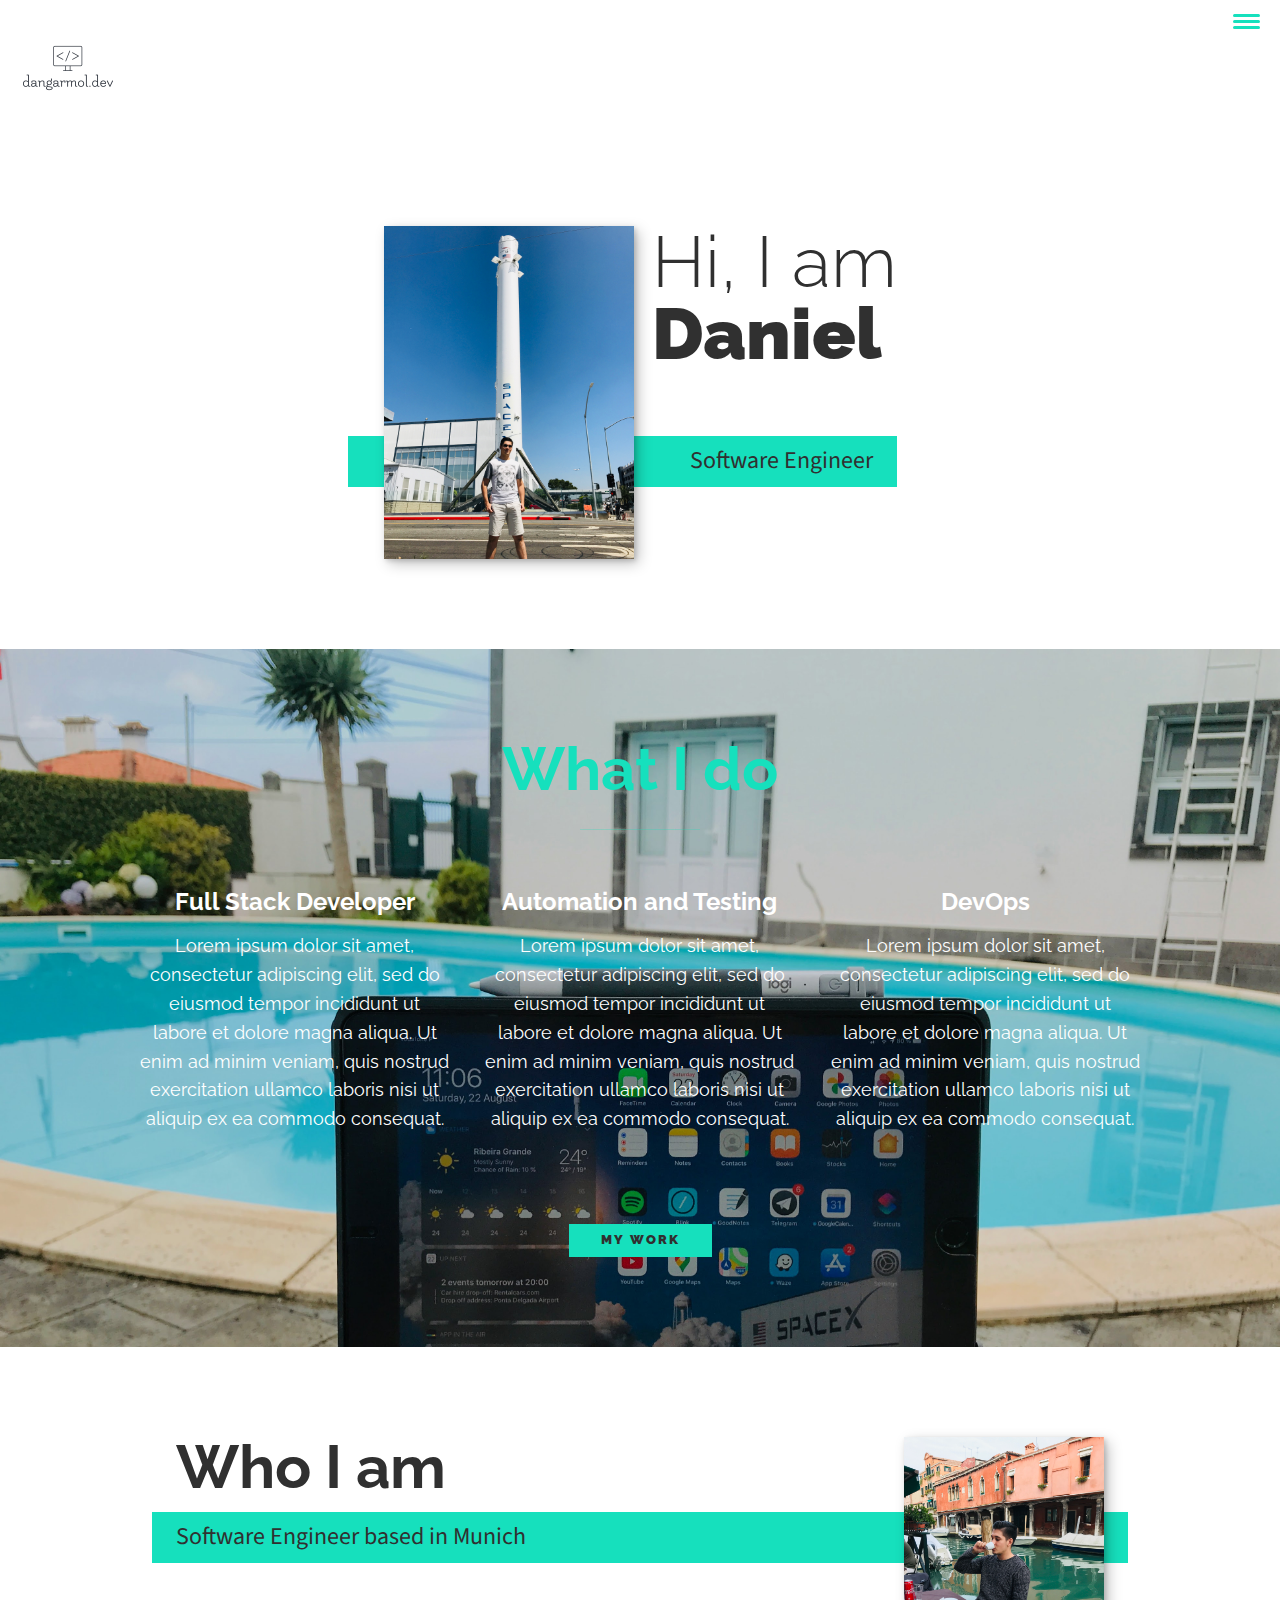
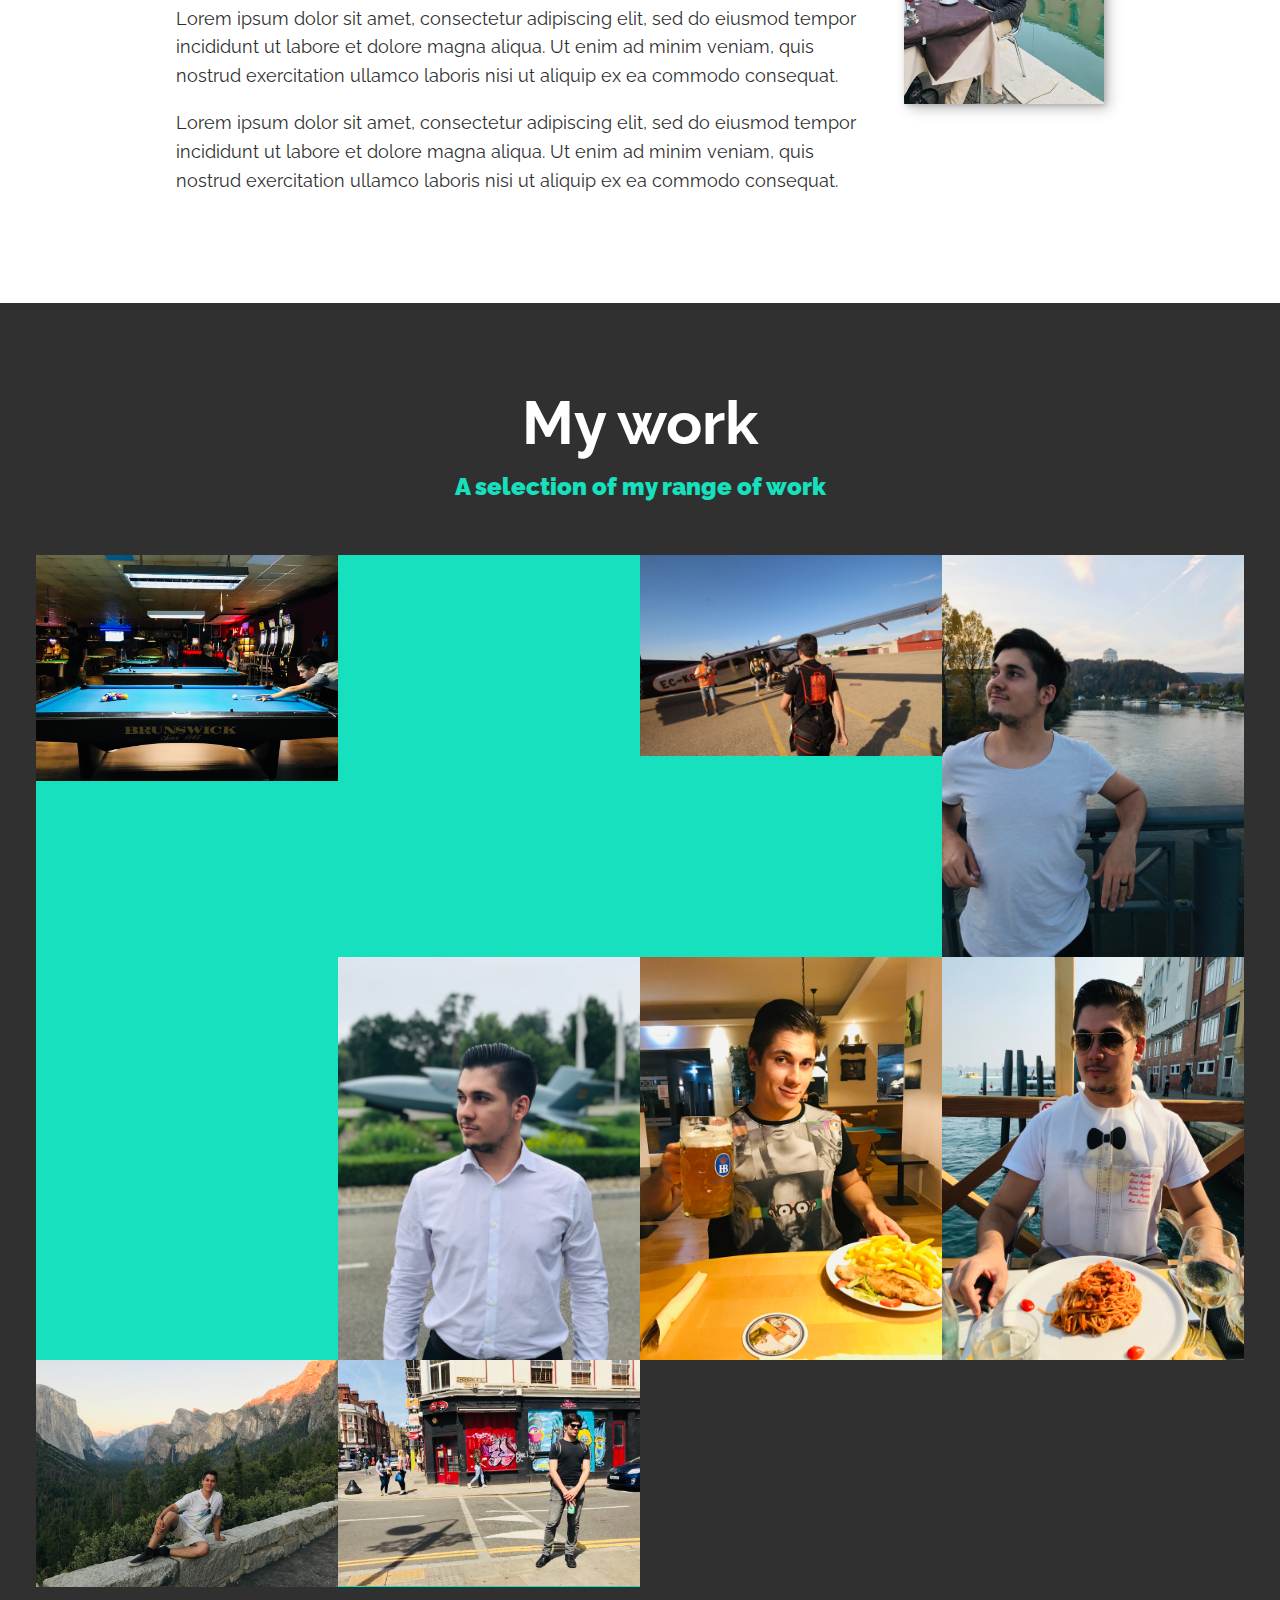
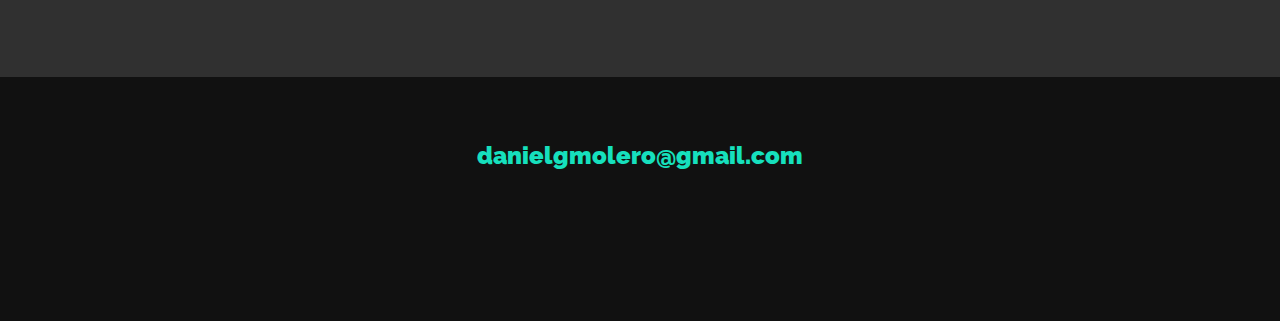
==== index.html @ 24ac9171 "Added portfolio item HTML page" ====
<!DOCTYPE html>
<html lang="en">
   <head>
      <meta charset="UTF-8">
      <meta name="viewport" content="width=device-width, initial-scale=1.0"> <!-- Makes sure the website also works on smaller devices -->
      <title>dangarmol.dev Portfolio Website</title>
      <link rel="shortcut icon" href="/favicon.ico" type="image/x-icon" />
      <link rel="stylesheet" href="https://cdnjs.cloudflare.com/ajax/libs/normalize/8.0.1/normalize.min.css"> <!-- Helps make the website look the same between browsers -->
      <link rel="stylesheet"
      href="https://cdnjs.cloudflare.com/ajax/libs/font-awesome/5.15.2/css/all.css"
      integrity="sha512-9iWaz7iMchMkQOKA8K4Qpz6bpQRbhedFJB+MSdmJ5Nf4qIN1+5wOVnzg5BQs/mYH3sKtzY+DOgxiwMz8ZtMCsw=="
      crossorigin="anonymous" />

      <!-- Fonts and CSS -->
      <link rel="preconnect" href="https://fonts.gstatic.com">
      <link href="https://fonts.googleapis.com/css2?family=Raleway&display=swap" rel="stylesheet">
      <link href="https://fonts.googleapis.com/css2?family=Source+Sans+Pro:wght@300&display=swap" rel="stylesheet">

      <link rel="stylesheet" href="css/style.css">
   </head>

   <body>
      <header>
         <div class="logo">
            <img src="img/logo.png" alt="">
         </div>
         <button class="nav-toggle" aria-label="toggle navigation">
            <span class="hamburger"></span>
         </button>
         <nav class="nav">
            <ul class="nav__list">
               <li class="nav__item"><a href="#home" class="nav__link">Home</a></li>
               <li class="nav__item"><a href="#services" class="nav__link">My Services</a></li>
               <li class="nav__item"><a href="#about" class="nav__link">About me</a></li>
               <li class="nav__item"><a href="#work" class="nav__link">My Work</a></li>
            </ul>
         </nav>
      </header>

      <!-- Introduction -->
      <section class="intro" id="home">
         <h1 class="section__title section__title--intro">
            Hi, I am <strong>Daniel</strong>
         </h1>
         <p class="section__subtitle section__subtitle--intro">Software Engineer</p>
         <img src="img/daniel-01.jpg" alt="A picture of myself" class="intro__img">
      </section>

      <!-- My services -->
      <section class="my-services" id="services">
         <h2 class="section__title section__title--services">What I do</h2>
         <div class="services">
            <div class="service">
               <h3>Full Stack Developer</h3>
               <p>Lorem ipsum dolor sit amet, consectetur adipiscing elit, sed do eiusmod
                  tempor incididunt ut labore et dolore magna aliqua. Ut enim ad minim veniam,
                  quis nostrud exercitation ullamco laboris nisi ut aliquip ex ea commodo
                  consequat.</p>
            </div> <!-- Service -->
            <div class="service">
               <h3>Automation and Testing</h3>
               <p>Lorem ipsum dolor sit amet, consectetur adipiscing elit, sed do eiusmod
                  tempor incididunt ut labore et dolore magna aliqua. Ut enim ad minim veniam,
                  quis nostrud exercitation ullamco laboris nisi ut aliquip ex ea commodo
                  consequat.</p>
            </div> <!-- Service -->
            <div class="service">
               <h3>DevOps</h3>
               <p>Lorem ipsum dolor sit amet, consectetur adipiscing elit, sed do eiusmod
                  tempor incididunt ut labore et dolore magna aliqua. Ut enim ad minim veniam,
                  quis nostrud exercitation ullamco laboris nisi ut aliquip ex ea commodo
                  consequat.</p>
            </div> <!-- Service -->
         </div>
         
         <a href="#work" class="btn">My Work</a>
      </section>

      <!-- About me -->
      <section class="about-me" id="about">
         <h2 class="section__title section__title--about">Who I am</h2>
         <p class="section__subtitle section__subtitle--about">Software Engineer based in Munich</p>

         <div class="about-me__body">
            <p>Lorem ipsum dolor sit amet, consectetur adipiscing elit, sed do eiusmod tempor incididunt ut labore et dolore magna aliqua. Ut enim ad minim veniam, quis nostrud exercitation ullamco laboris nisi ut aliquip ex ea commodo consequat.</p>
            <p>Lorem ipsum dolor sit amet, consectetur adipiscing elit, sed do eiusmod tempor incididunt ut labore et dolore magna aliqua. Ut enim ad minim veniam, quis nostrud exercitation ullamco laboris nisi ut aliquip ex ea commodo consequat.</p>
         </div>

         <img src="img/about-me.jpg" alt="A picture of some of my hobbies" class="about-me__img">
      </section>

      <!-- My work -->
      <section class="my-work" id="work">
            <h2 class="section__title section__title--work">My work</h2>
            <p class="section__subtitle section__subtitle--work">A selection of my range of work</p>
         
         <div class="portfolio">
			   <!-- Portfolio item 01 -->
            <a href="portfolio-item.html" class="portfolio__item">
               <img src="img/portfolio-01.jpg" alt="" class="portfolio__img">
            </a>

            <!-- Portfolio item 02 -->
            <a href="#" class="portfolio__item">
               <img src="img/portfolio-02.jpg" alt="" class="portfolio__img">
            </a>

            <!-- Portfolio item 03 -->
            <a href="#" class="portfolio__item">
               <img src="img/portfolio-03.jpg" alt="" class="portfolio__img">
            </a>

            <!-- Portfolio item 04 -->
            <a href="#" class="portfolio__item">
               <img src="img/portfolio-04.jpg" alt="" class="portfolio__img">
            </a>

            <!-- Portfolio item 05 -->
            <a href="#" class="portfolio__item">
               <img src="img/portfolio-05.jpg" alt="" class="portfolio__img">
            </a>

            <!-- Portfolio item 06 -->
            <a href="#" class="portfolio__item">
               <img src="img/portfolio-06.jpg" alt="" class="portfolio__img">
            </a>

            <!-- Portfolio item 07 -->
            <a href="#" class="portfolio__item">
               <img src="img/portfolio-07.jpg" alt="" class="portfolio__img">
            </a>

            <!-- Portfolio item 08 -->
            <a href="#" class="portfolio__item">
               <img src="img/portfolio-08.jpg" alt="" class="portfolio__img">
            </a>

            <!-- Portfolio item 09 -->
            <a href="#" class="portfolio__item">
               <img src="img/portfolio-09.jpg" alt="" class="portfolio__img">
            </a>

            <!-- Portfolio item 10 -->
            <a href="#" class="portfolio__item">
               <img src="img/portfolio-10.jpg" alt="" class="portfolio__img">
            </a>
         </div>
      </section>

      <!-- Footer -->
      <footer class="footer">
         <a href="mailto:danielgmolero@gmail.com" class="footer__link">danielgmolero@gmail.com</a>
         <ul class="social-list">
            <li class="social-list__item">
               <a class="social-list__link" href="https://github.com/danielgarm">
                  <i class="fab fa-github"></i>
               </a>
            </li>
            <li class="social-list__item">
               <a class="social-list__link" href="https://linkedin.com/in/danielgarm">
                  <i class="fab fa-linkedin"></i>
               </a>
            </li>
            <li class="social-list__item">
               <a class="social-list__link" href="https://codepen.io/danielgarm">
                  <i class="fab fa-codepen"></i>
               </a>
            </li>
            <li class="social-list__item">
               <a class="social-list__link" href="https://stackoverflow.com/users/8852416/daniel-g">
                  <i class="fab fa-stack-overflow"></i>
               </a>
            </li>
         </ul>
      </footer>

      <script src="js/scripts.js"></script>
      
   </body>
</html>
---- css/style.css ----
*,
*::before,
*::after {
   box-sizing: border-box;
}


/* Custom properties */

:root {
   --ff-primary: 'Raleway', sans-serif;  /* Font family primary */
   --ff-secondary: 'Source Sans Pro', sans-serif;  /* Font family secondary */

   --fw-reg: 300;  /* Font weight regular */
   --fw-bold: 900;  /* Font weight bold */

   --clr-light: #fff;  /* Light colour */
   --clr-dark: #303030;  /* Dark colour */
   --clr-accent: #16e0bd;  /* Accent colour */

   --fs-h1: 3rem;  /* Font size h1 */
   --fs-h2: 2.25rem;  /* Font size h2 */
   --fs-h3: 1.25rem;  /* Font size h3 */
   --fs-body: 1rem;  /* Font size body */

   --bs: 0.25em 0.25em 0.75em rgba(0,0,0,.25),  /* Box shadow */
         0.125em 0.125em 0.25em rgba(0,0,0,.15);  /* Increases realism by overlapping two shadows */
}

/* Make stuff larger on larger screens, 800px is usually a good value */
@media (min-width: 800px) {
   :root {
      --fs-h1: 4.5rem;
      --fs-h2: 3.75rem;
      --fs-h3: 1.5rem;
      --fs-body: 1.125rem;
   }
}


/* General Styles */
html {
    scroll-behavior: smooth;
}

body {
   background: var(--clr-light);
   color: var(--clr-dark);
   margin: 0;
   font-family: var(--ff-primary);
   font-size: var(--fs-body);
   line-height: 1.6;
}

section {
   padding: 5em 2em;
}

img {
   display: block;  /* To avoid some issues with images */
   max-width: 100%;  /* To avoid overflowing on the sides of the page */
}

strong {
   font-weight: var(--fw-bold);
}

:focus {
   outline: 3px solid var(--clr-accent);
   outline-offset: 3px;
}


/* Buttons */

.btn {
   display: inline-block;
   padding: .5em 2.5em;
   background: var(--clr-accent);
   color: var(--clr-dark);
   text-decoration: none;
   cursor: pointer;
   font-size: .8rem;
   text-transform: uppercase;
   letter-spacing: 2px;
   font-weight: var(--fw-bold);
   transition: transform 200ms ease-in-out;
}

.btn:hover {
   transform: scale(1.1);
}


/* Typography */

h1,
h2,
h3 {
   line-height: 1;
   margin: 0;
}

h1 { font-size: var(--fs-h1) }
h2 { font-size: var(--fs-h2) }
h3 { font-size: var(--fs-h3) }


.section__title {
   margin-bottom: .25em;
}

.section__title--intro {
   font-weight: var(--fw-reg);
}

.section__title--intro strong {
   display: block;
}

.section__subtitle {
   margin: 0;
   font-size: var(--fs-h3);
}

.section__subtitle--intro,
.section__subtitle--about {
   background: var(--clr-accent);
   padding: .25em 1em;
   font-family: var(--ff-secondary);
   margin-bottom: 1em;
}

.section__subtitle--work {
    color: var(--clr-accent);
    font-weight: var(--fw-bold);
    margin-bottom: 2em;
}

/* Header */
header {
    display: flex;
    justify-content: space-between;
    padding: 1em;
}
.logo {
    max-width: 100px;
}
.nav {
    position: fixed;
    background: var(--clr-dark);
    color: var(--clr-light);
    top: 0;
    bottom: 0;
    left: 0;
    right: 0;
    z-index: 100;
    transform: translateX(100%);
    transition: transform 250ms cubic-bezier(.5, 0, .5, 1);
}
.nav__list {
    list-style: none;
    display: flex;
    height: 100%;
    flex-direction: column;
    justify-content: space-evenly;
    align-items: center;
    margin: 0;
    padding: 0;
}

.nav__link {
    color: inherit;
    font-weight: var(--fw-bold);
    font-size: var(--fs-h2);
    text-decoration: none;
}

.nav__link:hover {
    color: var(--clr-accent);
}
.nav-toggle {
    padding: .5em;
    background: transparent;
    border: 0;
    cursor: pointer;
    position: absolute;
    right: 1em;
    top: 1em;
    z-index: 1000;
}
.nav-open .nav {
    transform: translateX(0);
}
.nav-open .nav-toggle {
    position: fixed;
}
.nav-open .hamburger {
    transform: rotate(.625turn);
}
.nav-open .hamburger::before {
    transform: rotate(90deg) translateX(-6px);
}
.nav-open .hamburger::after {
    opacity: 0;
}
.hamburger {
    display: block;
    position: relative;
}
.hamburger,
.hamburger::before,
.hamburger::after {
    background: var(--clr-accent);
    width: 2em;
    height: 3px;
    border-radius: 1em;
    transition: transform 250ms ease-in-out;
}
.hamburger::before,
.hamburger::after {
    content: '';
    position: absolute;
    left: 0;
    right: 0;
}
.hamburger::before { top: 6px; }
.hamburger::after { bottom: 6px; }
/* Intro Section */
.intro {
   position: relative;
}

.intro__img {
   box-shadow: var(--bs);
}

.section__subtitle--intro {
    display: inline-block;
}

@media (min-width: 600px) {
   .intro {
      display: grid;
      width: min-content;
      margin: 0 auto;
      grid-column-gap: 1em;
      grid-template-areas:
         "img title"
         "img subtitle";
      grid-template-columns: min-content max-content;
   }

   .intro__img {
      grid-area: img;
      min-width: 250px;
      position: relative;
      z-index: 2;
   }

   .section__subtitle--intro {
      align-self: start;
      grid-column: -1 / 1;
      grid-row: 2;
      text-align: right;
      position: relative;
      left: -1.5em;
      width: calc(100% + 1.5em);
   }
}


/* My Services Section */
.my-services {
   background-color: var(--clr-dark);  /* In case the image fails to load */
   background-image: url(../img/services-bg.jpg);
   background-size: cover;  /* To avoid it from repeating itself */
   /* background-blend-mode: multiply; *//* Blends the background image with the background solid colour */
   color: var(--clr-light);
   text-align: center;
}

.section__title--services {
    color: var(--clr-accent);
    position: relative;
}

.section__title--services::after {
   content: '';  /* Without content, pseudoelements just don't appear */
   display: block;
    width: 2em;
   height: 1px;
   margin: 0.5em auto 1em;
   background: currentColor;  /* You could use "currentColor" here and it would match the text above. */
   opacity: 0.25;
}

.services {
   margin-bottom: 4em;
}

.service {
   max-width: 500px;
   margin: 0 auto;
}

@media (min-width: 800px) {
   .services {
      display: flex;
      max-width: 1000px;
      margin-left: auto;
      margin-right: auto;
   }

   /* The + operator checks for elements colliding side by side.
      This preserves the spacing between elements */
   .service + .service {
      margin-left: 2em;
   }
}


/* About me section */

.about-me {
   max-width: 1000px;  /* Good to avoid very long lines on big screens */
   margin: 0 auto;
}

.about-me__img {
   box-shadow: var(--bs);
}

@media (min-width: 600px) {
   .about-me {
      display: grid;
      grid-template-columns: 1fr 200px;
      grid-template-areas:
         "title img"
         "subtitle img"
         "text img";
      grid-column-gap: 2em;
   }

   .section__title--about {
      grid-area: title;
   }

   .section__subtitle--about {
      grid-column: 1 / -1;
      grid-row: 2;
      position: relative;
      left: -1em;
      width: calc(100% + 2em);
      padding-left: 1em;
      padding-right: calc(200px + 4em);
   }

   .about-me__img {
      grid-area: img;
      position: relative;
      z-index: 2;
   }
}


/* My Work */

.my-work {
    background-color: var(--clr-dark);
    color: var(--clr-light);
    text-align: center;    
}

.portfolio {
    display: grid;
    grid-template-columns: repeat(auto-fit, minmax(300px, 1fr));
    /* With this option, we choose the min and
    max size for the items and the number of items per column changes depending on screen size.
    Another option could be to use repeat(3, 1fr), where 3 is the number of items per row. */
}

.portfolio__item {
    background: var(--clr-accent);
    overflow: hidden;
}

.portfolio__img {
    transition: 
        transform 750ms cubic-bezier(.5, 0, .5, 1),
        opacity 250ms linear;
}

.portfolio__item:focus {
    position: relative;
    z-index: 2;
}

.portfolio__img:hover,
.portfolio__item:focus .portfolio__img {
    transform: scale(1.2);
    opacity: .5;
}


/* Footer */

.footer {
    background: #111;
    color: var(--clr-accent);
    text-align: center;
    padding: 2.5em 0;
    font-size: var(--fs-h3);
}

.footer a { 
    color: inherit;
    text-decoration: none;
}

.footer__link {
    font-weight: var(--fw-bold);
}

.footer__link:hover,
.social-list__link:hover {
    opacity: .7;
}

.footer__link:hover {
    text-decoration: underline;
}

.social-list {
    list-style: none;
    display: flex;
    justify-content: center;
    margin: 2em 0 0;
    padding: 0;
}

.social-list__item {
    margin: 0 .5em;
}

.social-list__link {
    padding: .5em;
}
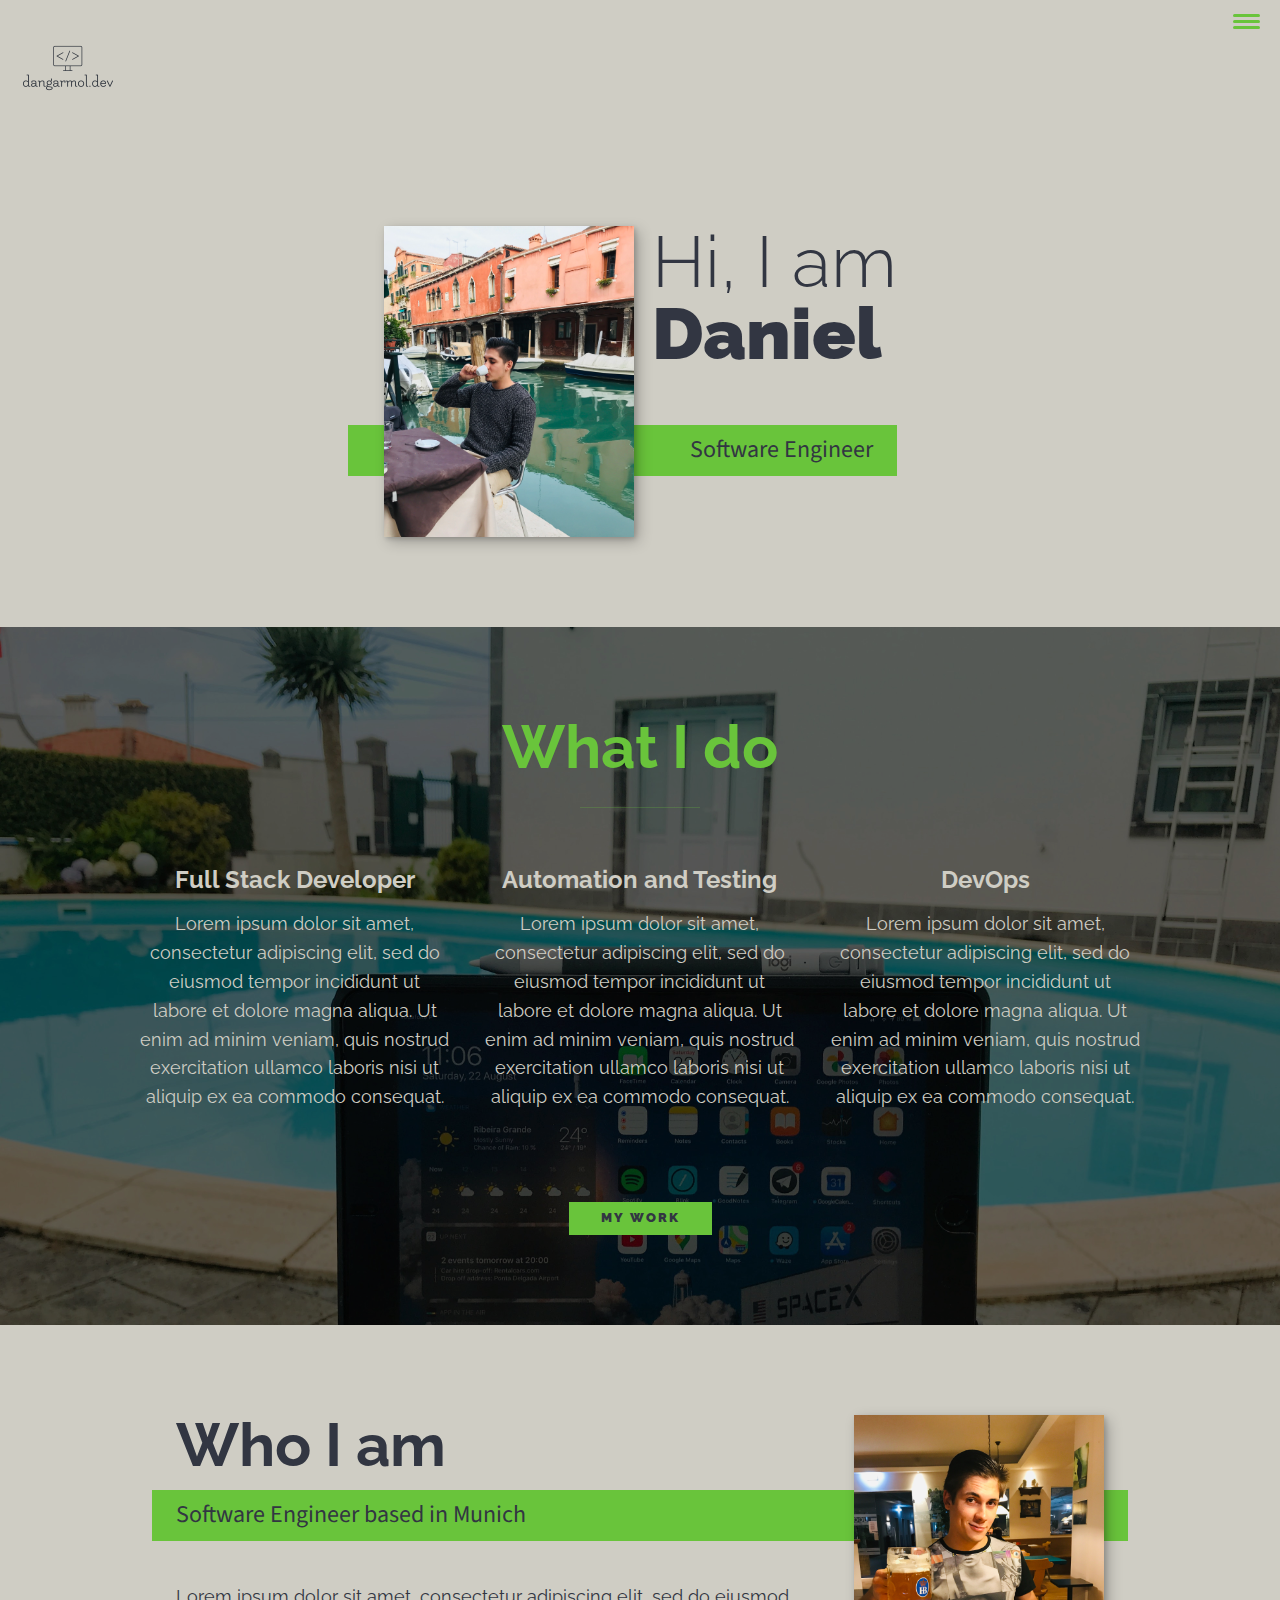
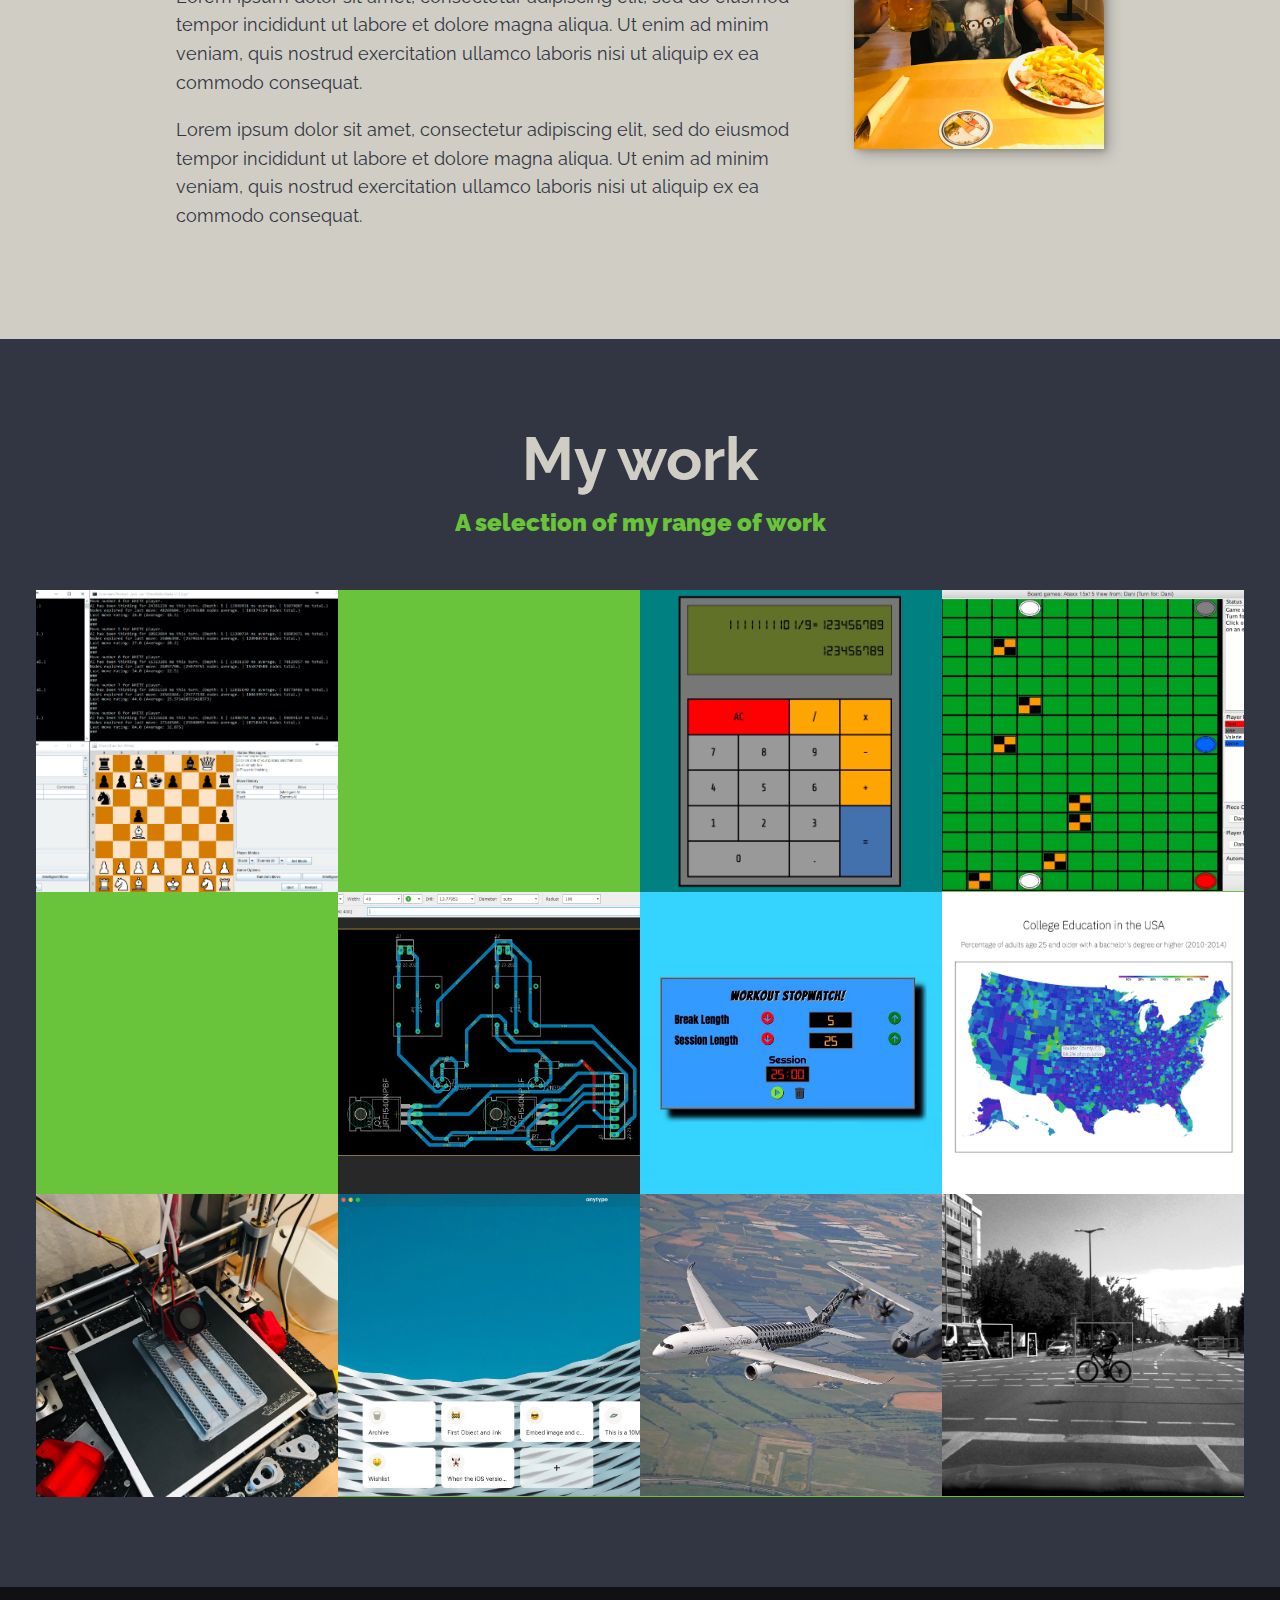
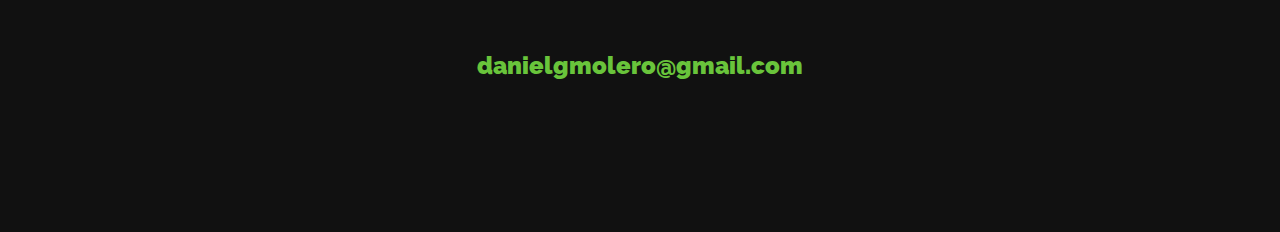
==== commit 6dd7ba84: "Added more portfolio items" ====
--- a/index.html
+++ b/index.html
@@ -144,6 +144,16 @@
             <a href="#" class="portfolio__item">
                <img src="img/portfolio-10.jpg" alt="" class="portfolio__img">
             </a>
+
+            <!-- Portfolio item 11 -->
+            <a href="#" class="portfolio__item">
+               <img src="img/portfolio-11.jpg" alt="" class="portfolio__img">
+            </a>
+
+            <!-- Portfolio item 12 -->
+            <a href="#" class="portfolio__item">
+               <img src="img/portfolio-12.jpg" alt="" class="portfolio__img">
+            </a>
          </div>
       </section>
 
--- a/css/style.css
+++ b/css/style.css
@@ -14,9 +14,9 @@
    --fw-reg: 300;  /* Font weight regular */
    --fw-bold: 900;  /* Font weight bold */
 
-   --clr-light: #fff;  /* Light colour */
-   --clr-dark: #303030;  /* Dark colour */
-   --clr-accent: #16e0bd;  /* Accent colour */
+   --clr-light: #cfcdc4;  /* Light colour */
+   --clr-dark: #323642;  /* Dark colour */
+   --clr-accent: #69c43b;  /* Accent colour */
 
    --fs-h1: 3rem;  /* Font size h1 */
    --fs-h2: 2.25rem;  /* Font size h2 */
@@ -39,6 +39,7 @@
 
 
 /* General Styles */
+
 html {
     scroll-behavior: smooth;
 }
@@ -105,7 +106,6 @@
 h2 { font-size: var(--fs-h2) }
 h3 { font-size: var(--fs-h3) }
 
-
 .section__title {
    margin-bottom: .25em;
 }
@@ -132,101 +132,119 @@
 }
 
 .section__subtitle--work {
-    color: var(--clr-accent);
-    font-weight: var(--fw-bold);
-    margin-bottom: 2em;
-}
+   color: var(--clr-accent);
+   font-weight: var(--fw-bold);
+   margin-bottom: 2em;
+}
+
 
 /* Header */
+
 header {
-    display: flex;
-    justify-content: space-between;
-    padding: 1em;
-}
+   display: flex;
+   justify-content: space-between;
+   padding: 1em;
+}
+
 .logo {
-    max-width: 100px;
-}
+   max-width: 100px;
+}
+
 .nav {
-    position: fixed;
-    background: var(--clr-dark);
-    color: var(--clr-light);
-    top: 0;
-    bottom: 0;
-    left: 0;
-    right: 0;
-    z-index: 100;
-    transform: translateX(100%);
-    transition: transform 250ms cubic-bezier(.5, 0, .5, 1);
-}
+   position: fixed;
+   background: var(--clr-dark);
+   color: var(--clr-light);
+   top: 0;
+   bottom: 0;
+   left: 0;
+   right: 0;
+   z-index: 100;
+   transform: translateX(100%);  /* This way, it appears off screen */
+   transition: transform 250ms cubic-bezier(.5, 0, .5, 1);
+}
+
 .nav__list {
-    list-style: none;
-    display: flex;
-    height: 100%;
-    flex-direction: column;
-    justify-content: space-evenly;
-    align-items: center;
-    margin: 0;
-    padding: 0;
+   list-style: none;
+   display: flex;
+   height: 100%;
+   flex-direction: column;
+   justify-content: space-evenly;
+   align-items: center;
+   margin: 0;
+   padding: 0;
 }
 
 .nav__link {
-    color: inherit;
-    font-weight: var(--fw-bold);
-    font-size: var(--fs-h2);
-    text-decoration: none;
+   color: inherit;
+   font-weight: var(--fw-bold);
+   font-size: var(--fs-h2);
+   text-decoration: none;
 }
 
 .nav__link:hover {
-    color: var(--clr-accent);
-}
+   color: var(--clr-accent);
+}
+
 .nav-toggle {
-    padding: .5em;
-    background: transparent;
-    border: 0;
-    cursor: pointer;
-    position: absolute;
-    right: 1em;
-    top: 1em;
-    z-index: 1000;
-}
+   padding: .5em;
+   background: transparent;
+   border: 0;
+   cursor: pointer;
+   position: absolute;
+   right: 1em;
+   top: 1em;
+   z-index: 1000;
+}
+
 .nav-open .nav {
-    transform: translateX(0);
-}
+   transform: translateX(0);
+}
+
 .nav-open .nav-toggle {
-    position: fixed;
-}
+   position: fixed;
+}
+
 .nav-open .hamburger {
-    transform: rotate(.625turn);
-}
+   transform: rotate(.625turn);
+}
+
 .nav-open .hamburger::before {
-    transform: rotate(90deg) translateX(-6px);
-}
+   transform: rotate(90deg) translateX(-6px);
+}
+
 .nav-open .hamburger::after {
-    opacity: 0;
-}
+   opacity: 0;
+}
+
 .hamburger {
-    display: block;
-    position: relative;
-}
+   display: block;
+   position: relative;
+}
+
 .hamburger,
 .hamburger::before,
 .hamburger::after {
-    background: var(--clr-accent);
-    width: 2em;
-    height: 3px;
-    border-radius: 1em;
-    transition: transform 250ms ease-in-out;
-}
+   background: var(--clr-accent);
+   width: 2em;
+   height: 3px;
+   border-radius: 1em;
+   transition: transform 250ms ease-in-out;
+}
+
 .hamburger::before,
 .hamburger::after {
-    content: '';
-    position: absolute;
-    left: 0;
-    right: 0;
-}
+   content: '';
+   position: absolute;
+   left: 0;
+   right: 0;
+}
+
 .hamburger::before { top: 6px; }
 .hamburger::after { bottom: 6px; }
+
+
 /* Intro Section */
+
 .intro {
    position: relative;
 }
@@ -236,7 +254,7 @@
 }
 
 .section__subtitle--intro {
-    display: inline-block;
+   display: inline-block;
 }
 
 @media (min-width: 600px) {
@@ -271,11 +289,12 @@
 
 
 /* My Services Section */
+
 .my-services {
-   background-color: var(--clr-dark);  /* In case the image fails to load */
+   background-color: var(--clr-light);  /* In case the image fails to load */
    background-image: url(../img/services-bg.jpg);
    background-size: cover;  /* To avoid it from repeating itself */
-   /* background-blend-mode: multiply; *//* Blends the background image with the background solid colour */
+   background-blend-mode: multiply; /* Blends the background image with the background solid colour */
    color: var(--clr-light);
    text-align: center;
 }
@@ -288,7 +307,7 @@
 .section__title--services::after {
    content: '';  /* Without content, pseudoelements just don't appear */
    display: block;
-    width: 2em;
+   width: 2em;
    height: 1px;
    margin: 0.5em auto 1em;
    background: currentColor;  /* You could use "currentColor" here and it would match the text above. */
@@ -334,7 +353,7 @@
 @media (min-width: 600px) {
    .about-me {
       display: grid;
-      grid-template-columns: 1fr 200px;
+      grid-template-columns: 1fr 250px;
       grid-template-areas:
          "title img"
          "subtitle img"
@@ -367,82 +386,97 @@
 /* My Work */
 
 .my-work {
-    background-color: var(--clr-dark);
-    color: var(--clr-light);
-    text-align: center;    
+   background-color: var(--clr-dark);
+   color: var(--clr-light);
+   text-align: center;    
 }
 
 .portfolio {
-    display: grid;
-    grid-template-columns: repeat(auto-fit, minmax(300px, 1fr));
-    /* With this option, we choose the min and
-    max size for the items and the number of items per column changes depending on screen size.
-    Another option could be to use repeat(3, 1fr), where 3 is the number of items per row. */
+   display: grid;
+   grid-template-columns: repeat(auto-fit, minmax(300px, 1fr));
+   /* With this option, we choose the min and
+   max size for the items and the number of items per column changes depending on screen size.
+   Another option could be to use repeat(3, 1fr), where 3 is the number of items per row. */
 }
 
 .portfolio__item {
-    background: var(--clr-accent);
-    overflow: hidden;
+   background: var(--clr-accent);
+   overflow: hidden;
 }
 
 .portfolio__img {
-    transition: 
-        transform 750ms cubic-bezier(.5, 0, .5, 1),
-        opacity 250ms linear;
+   transition: 
+      transform 750ms cubic-bezier(.5, 0, .5, 1),
+      opacity 250ms linear;
 }
 
 .portfolio__item:focus {
-    position: relative;
-    z-index: 2;
+   position: relative;
+   z-index: 2;
 }
 
 .portfolio__img:hover,
 .portfolio__item:focus .portfolio__img {
-    transform: scale(1.2);
-    opacity: .5;
+   transform: scale(1.2);
+   opacity: .5;
 }
 
 
 /* Footer */
 
 .footer {
-    background: #111;
-    color: var(--clr-accent);
-    text-align: center;
-    padding: 2.5em 0;
-    font-size: var(--fs-h3);
+   background: #111;
+   color: var(--clr-accent);
+   text-align: center;
+   padding: 2.5em 0;
+   font-size: var(--fs-h3);
 }
 
 .footer a { 
-    color: inherit;
-    text-decoration: none;
+   color: inherit;
+   text-decoration: none;
 }
 
 .footer__link {
-    font-weight: var(--fw-bold);
+   font-weight: var(--fw-bold);
 }
 
 .footer__link:hover,
 .social-list__link:hover {
-    opacity: .7;
+   opacity: .7;
 }
 
 .footer__link:hover {
-    text-decoration: underline;
+   text-decoration: underline;
 }
 
 .social-list {
-    list-style: none;
-    display: flex;
-    justify-content: center;
-    margin: 2em 0 0;
-    padding: 0;
+   list-style: none;
+   display: flex;
+   justify-content: center;
+   margin: 2em 0 0;
+   padding: 0;
 }
 
 .social-list__item {
-    margin: 0 .5em;
+   margin: 0 .5em;
 }
 
 .social-list__link {
-    padding: .5em;
-}
+   padding: .5em;
+}
+
+
+/* Individual portfolio item styles */
+
+.portfolio-item-individual {
+   padding: 0 2em 2em;
+   max-width: 1000px;
+   margin: 0 auto;
+}
+
+.portfolio-item-individual p {
+   max-width: 600px;
+   margin-left: auto;
+   margin-right: auto;
+}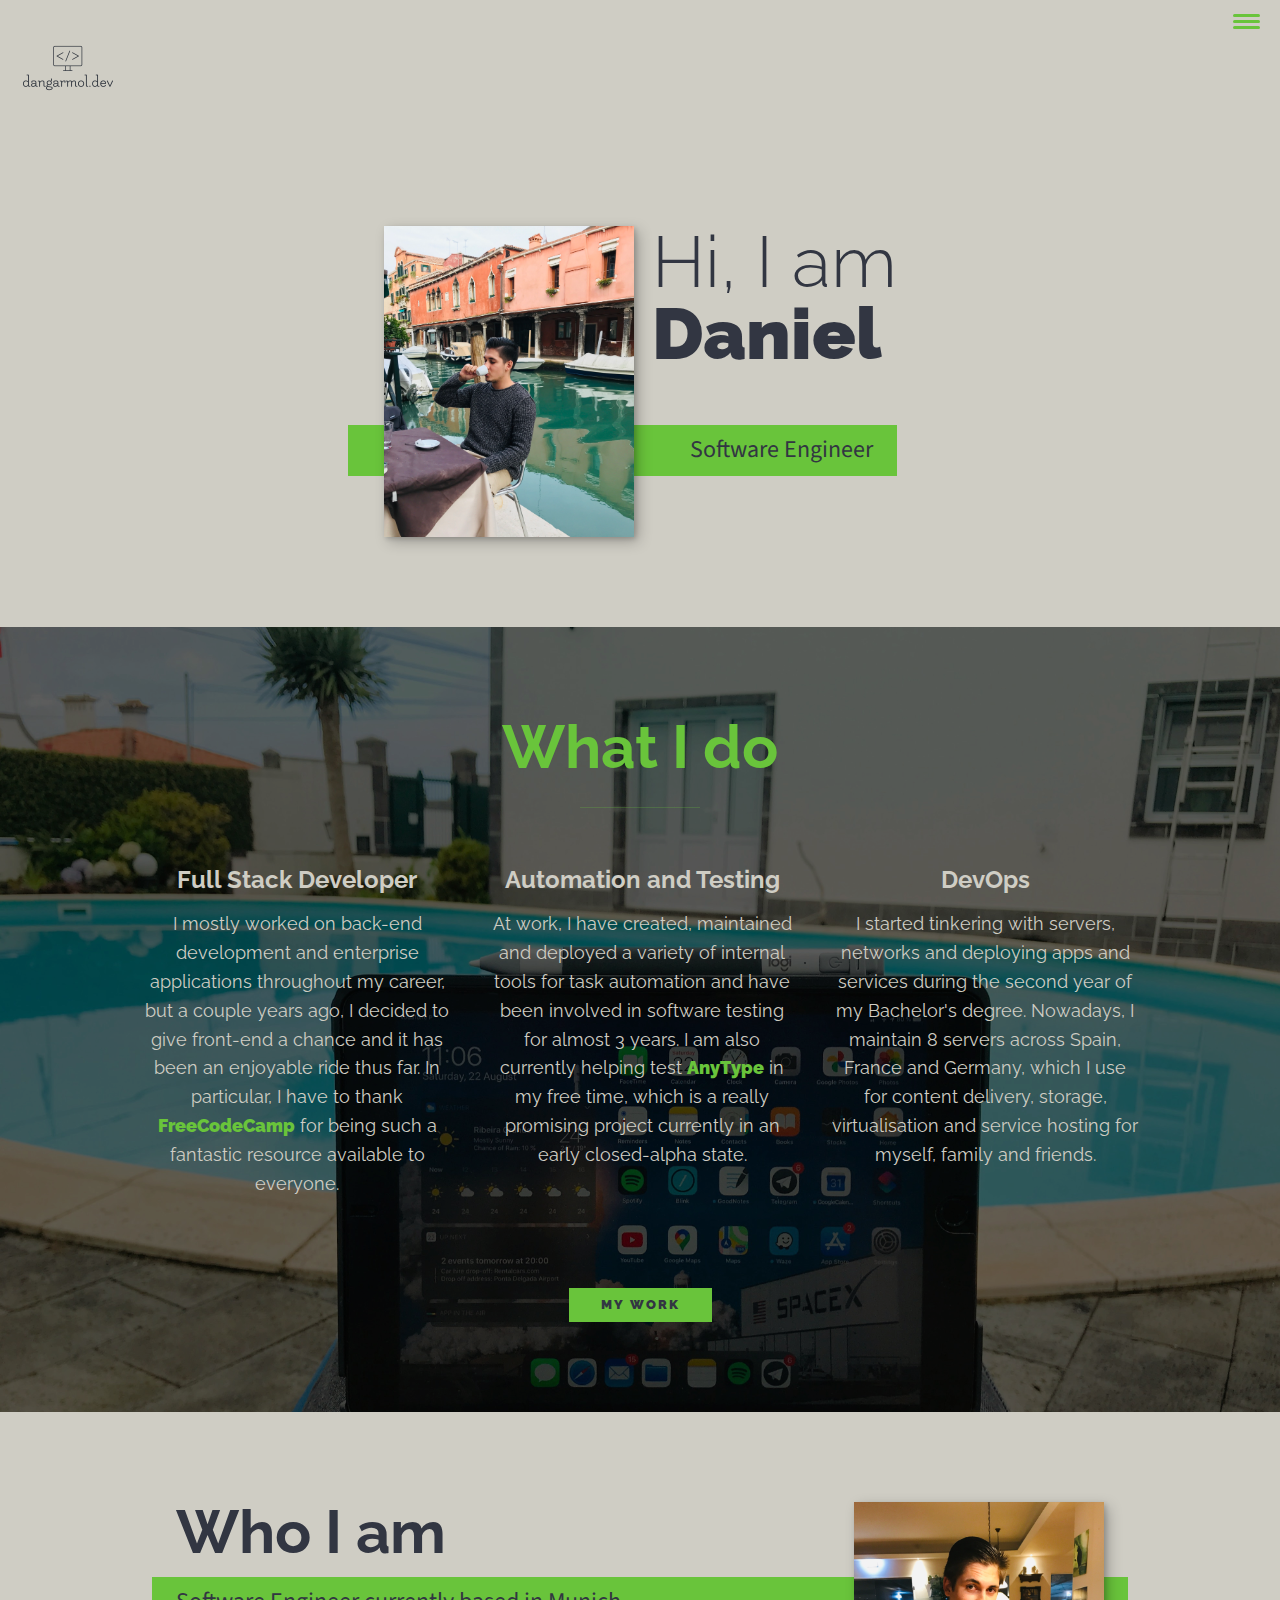
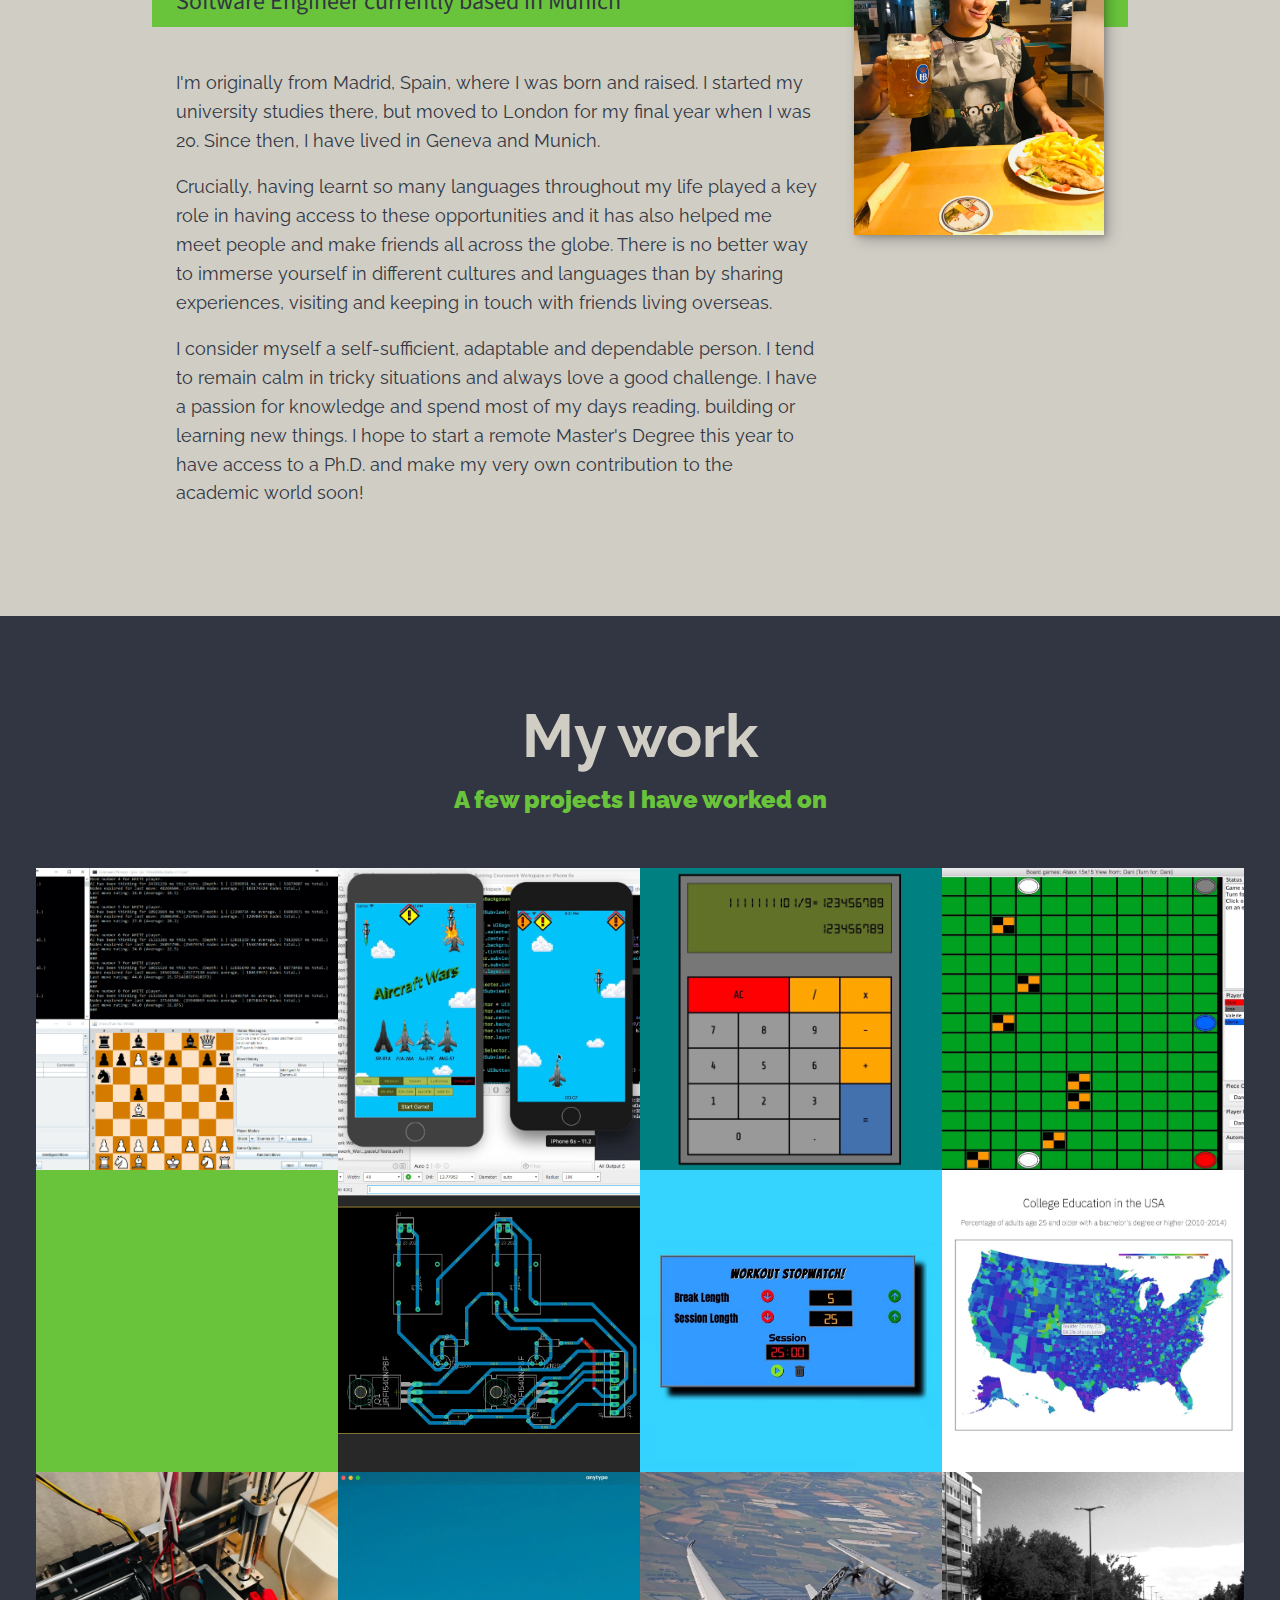
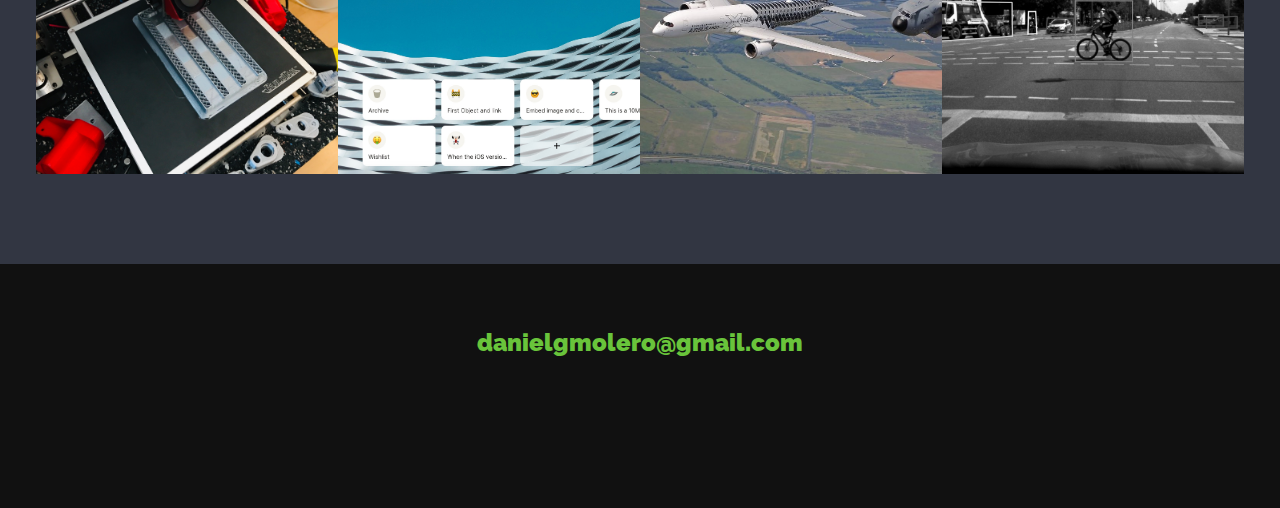
==== commit 19c1bcf1: "Made a few tweaks and added the website text" ====
--- a/index.html
+++ b/index.html
@@ -22,7 +22,9 @@
    <body>
       <header>
          <div class="logo">
-            <img src="img/logo.png" alt="">
+            <a href="index.html">
+               <img src="img/logo.png" alt="This is my logo">
+            </a>
          </div>
          <button class="nav-toggle" aria-label="toggle navigation">
             <span class="hamburger"></span>
@@ -52,24 +54,25 @@
          <div class="services">
             <div class="service">
                <h3>Full Stack Developer</h3>
-               <p>Lorem ipsum dolor sit amet, consectetur adipiscing elit, sed do eiusmod
-                  tempor incididunt ut labore et dolore magna aliqua. Ut enim ad minim veniam,
-                  quis nostrud exercitation ullamco laboris nisi ut aliquip ex ea commodo
-                  consequat.</p>
+               <p>I mostly worked on back-end development and enterprise applications throughout my career, but
+                  a couple years ago, I decided to give front-end a chance and it has been an enjoyable ride
+                  thus far. In particular, I have to thank <a href="http://freecodecamp.org/" class="external-link" target="_blank" rel="noreferrer noopener">FreeCodeCamp</a> for being such a
+                  fantastic resource available to everyone.
+               </p>
             </div> <!-- Service -->
             <div class="service">
                <h3>Automation and Testing</h3>
-               <p>Lorem ipsum dolor sit amet, consectetur adipiscing elit, sed do eiusmod
-                  tempor incididunt ut labore et dolore magna aliqua. Ut enim ad minim veniam,
-                  quis nostrud exercitation ullamco laboris nisi ut aliquip ex ea commodo
-                  consequat.</p>
+               <p>At work, I have created, maintained and deployed a variety of internal tools for task automation
+                  and have been involved in software testing for almost 3 years. I am also currently helping test 
+                  <a href="http://anytype.io/" class="external-link" target="_blank" rel="noreferrer noopener">AnyType</a> in
+                  my free time, which is a really promising project currently in an early closed-alpha state.</p>
             </div> <!-- Service -->
             <div class="service">
                <h3>DevOps</h3>
-               <p>Lorem ipsum dolor sit amet, consectetur adipiscing elit, sed do eiusmod
-                  tempor incididunt ut labore et dolore magna aliqua. Ut enim ad minim veniam,
-                  quis nostrud exercitation ullamco laboris nisi ut aliquip ex ea commodo
-                  consequat.</p>
+               <p>I started tinkering with servers, networks and deploying apps and services during the second year
+                  of my Bachelor's degree. Nowadays, I maintain 8 servers across Spain, France and Germany,
+                  which I use for content delivery, storage, virtualisation and service hosting for myself, family and friends.
+               </p>
             </div> <!-- Service -->
          </div>
          
@@ -79,79 +82,91 @@
       <!-- About me -->
       <section class="about-me" id="about">
          <h2 class="section__title section__title--about">Who I am</h2>
-         <p class="section__subtitle section__subtitle--about">Software Engineer based in Munich</p>
+         <p class="section__subtitle section__subtitle--about">Software Engineer currently based in Munich</p>
 
          <div class="about-me__body">
-            <p>Lorem ipsum dolor sit amet, consectetur adipiscing elit, sed do eiusmod tempor incididunt ut labore et dolore magna aliqua. Ut enim ad minim veniam, quis nostrud exercitation ullamco laboris nisi ut aliquip ex ea commodo consequat.</p>
-            <p>Lorem ipsum dolor sit amet, consectetur adipiscing elit, sed do eiusmod tempor incididunt ut labore et dolore magna aliqua. Ut enim ad minim veniam, quis nostrud exercitation ullamco laboris nisi ut aliquip ex ea commodo consequat.</p>
-         </div>
-
-         <img src="img/about-me.jpg" alt="A picture of some of my hobbies" class="about-me__img">
+            <p>
+               I'm originally from Madrid, Spain, where I was born and raised. I started my university studies there,
+               but moved to London for my final year when I was 20. Since then, I have lived in Geneva and Munich.
+            </p>
+            <p>
+               Crucially, having learnt so many languages throughout my life played a key role in having access to these opportunities
+               and it has also helped me meet people and make friends all across the globe. There is no better way to immerse yourself in
+               different cultures and languages than by sharing experiences, visiting and keeping in touch with friends living overseas.
+            </p>
+            <p>
+               I consider myself a self-sufficient, adaptable and dependable person. I tend to remain calm in tricky situations and always love a good
+               challenge. I have a passion for knowledge and spend most of my days reading, building or learning new things. I hope to
+               start a remote Master's Degree this year to have access to a Ph.D. and make my very own contribution to the academic world soon!
+            </p>
+         </div>
+
+         <img src="img/about-me.jpg" alt="A picture of me in Munich" class="about-me__img">
       </section>
 
       <!-- My work -->
       <section class="my-work" id="work">
             <h2 class="section__title section__title--work">My work</h2>
-            <p class="section__subtitle section__subtitle--work">A selection of my range of work</p>
+            <p class="section__subtitle section__subtitle--work">A few projects I have worked on</p>
          
          <div class="portfolio">
 			   <!-- Portfolio item 01 -->
-            <a href="portfolio-item.html" class="portfolio__item">
+            <a href="portfolio-placeholder.html" class="portfolio__item">
                <img src="img/portfolio-01.jpg" alt="" class="portfolio__img">
             </a>
 
             <!-- Portfolio item 02 -->
-            <a href="#" class="portfolio__item">
+            <a href="portfolio-placeholder.html" class="portfolio__item">
                <img src="img/portfolio-02.jpg" alt="" class="portfolio__img">
             </a>
 
             <!-- Portfolio item 03 -->
-            <a href="#" class="portfolio__item">
+            <a href="portfolio-placeholder.html" class="portfolio__item">
                <img src="img/portfolio-03.jpg" alt="" class="portfolio__img">
             </a>
 
             <!-- Portfolio item 04 -->
-            <a href="#" class="portfolio__item">
+            <a href="portfolio-placeholder.html" class="portfolio__item">
                <img src="img/portfolio-04.jpg" alt="" class="portfolio__img">
             </a>
 
             <!-- Portfolio item 05 -->
-            <a href="#" class="portfolio__item">
+            <a href="portfolio-placeholder.html" class="portfolio__item">
                <img src="img/portfolio-05.jpg" alt="" class="portfolio__img">
             </a>
 
             <!-- Portfolio item 06 -->
-            <a href="#" class="portfolio__item">
+            <a href="portfolio-placeholder.html" class="portfolio__item">
                <img src="img/portfolio-06.jpg" alt="" class="portfolio__img">
             </a>
 
             <!-- Portfolio item 07 -->
-            <a href="#" class="portfolio__item">
+            <a href="portfolio-placeholder.html" class="portfolio__item">
                <img src="img/portfolio-07.jpg" alt="" class="portfolio__img">
             </a>
 
             <!-- Portfolio item 08 -->
-            <a href="#" class="portfolio__item">
+            <a href="portfolio-placeholder.html" class="portfolio__item">
                <img src="img/portfolio-08.jpg" alt="" class="portfolio__img">
             </a>
 
             <!-- Portfolio item 09 -->
-            <a href="#" class="portfolio__item">
+            <a href="portfolio-placeholder.html" class="portfolio__item">
                <img src="img/portfolio-09.jpg" alt="" class="portfolio__img">
             </a>
 
             <!-- Portfolio item 10 -->
-            <a href="#" class="portfolio__item">
+            <a href="portfolio-placeholder.html" class="portfolio__item">
                <img src="img/portfolio-10.jpg" alt="" class="portfolio__img">
             </a>
 
             <!-- Portfolio item 11 -->
-            <a href="#" class="portfolio__item">
+            <a href="portfolio-placeholder.html" class="portfolio__item">
                <img src="img/portfolio-11.jpg" alt="" class="portfolio__img">
             </a>
 
             <!-- Portfolio item 12 -->
-            <a href="#" class="portfolio__item">
+            <a href="portfolio-placeholder.html" class="portfolio__item">
                <img src="img/portfolio-12.jpg" alt="" class="portfolio__img">
             </a>
          </div>
--- a/css/style.css
+++ b/css/style.css
@@ -135,6 +135,16 @@
    color: var(--clr-accent);
    font-weight: var(--fw-bold);
    margin-bottom: 2em;
+}
+
+.external-link {
+   color: var(--clr-accent);
+   font-weight: var(--fw-bold);
+   text-decoration: none;
+}
+
+.external-link:hover {
+   text-decoration: underline;
 }
 
 
@@ -479,4 +489,9 @@
    max-width: 600px;
    margin-left: auto;
    margin-right: auto;
+}
+
+.portfolio-main-img {
+   margin-left: auto;
+   margin-right: auto;
 }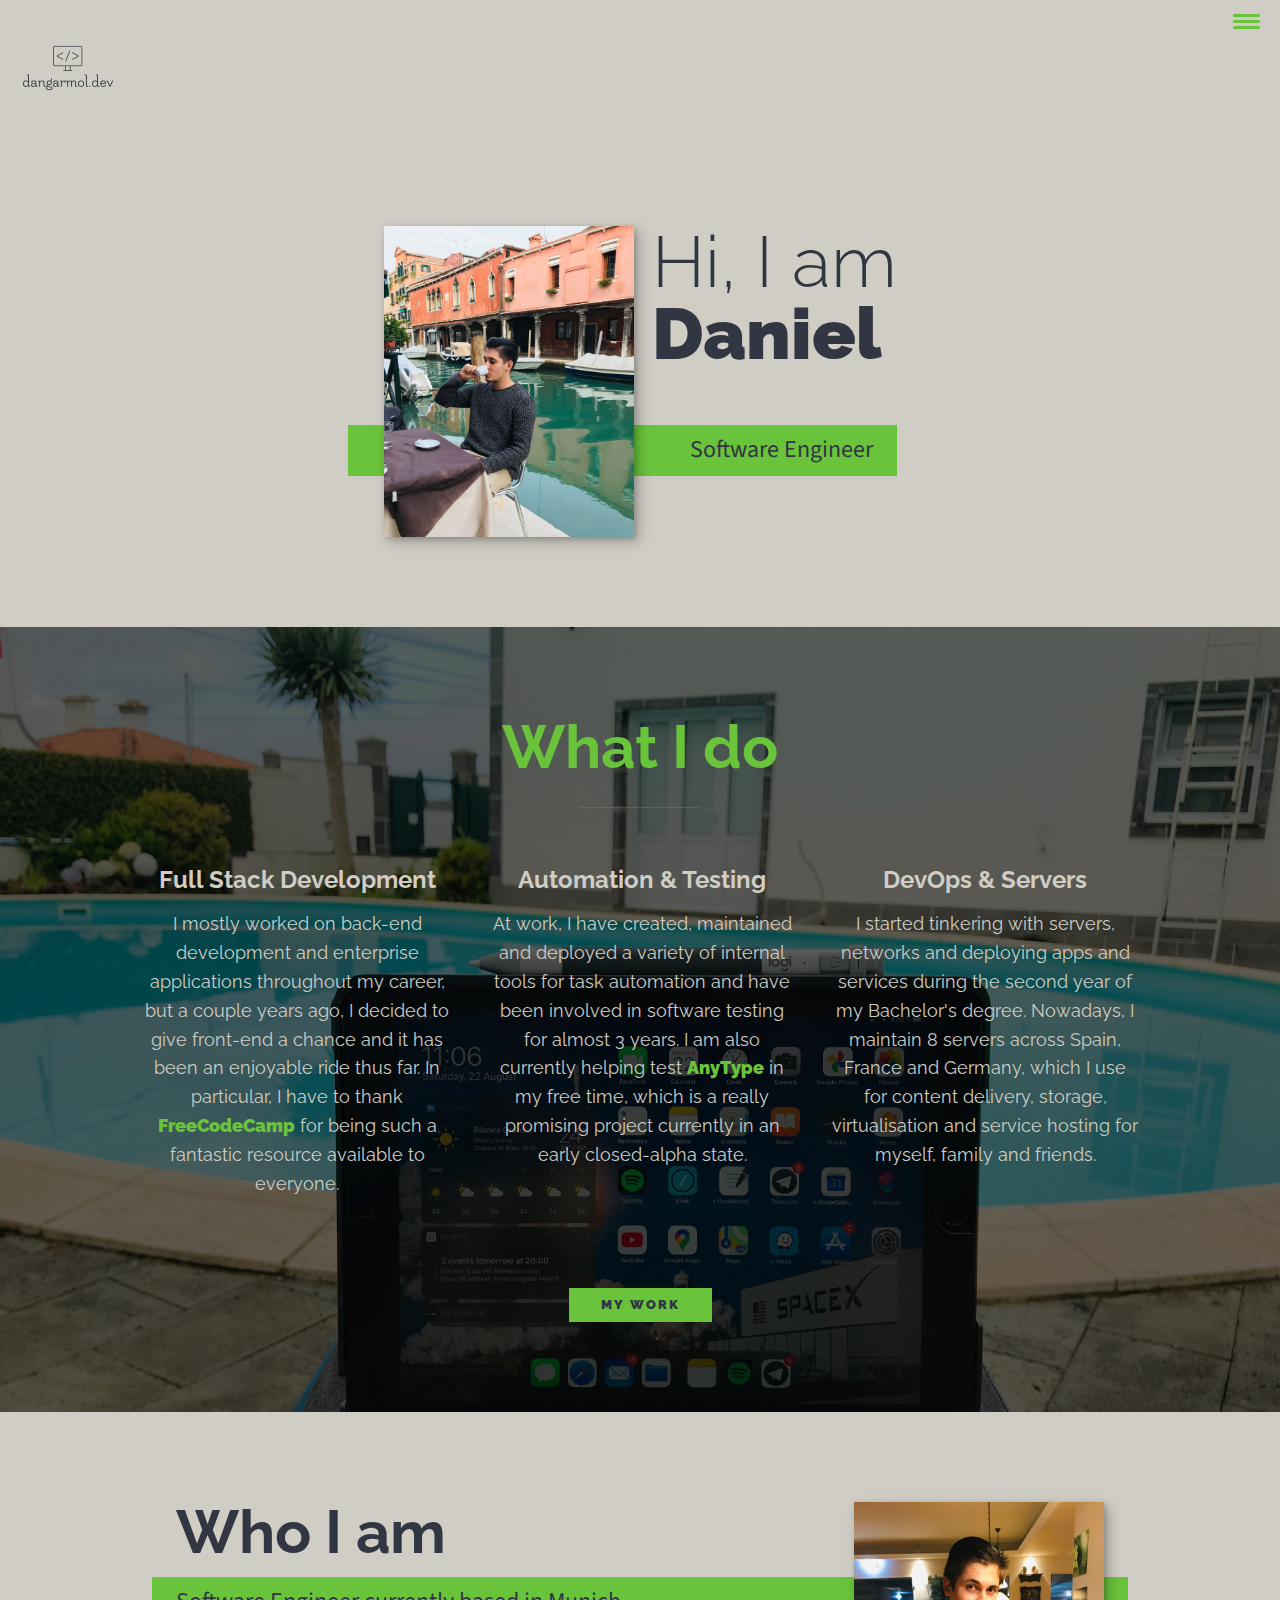
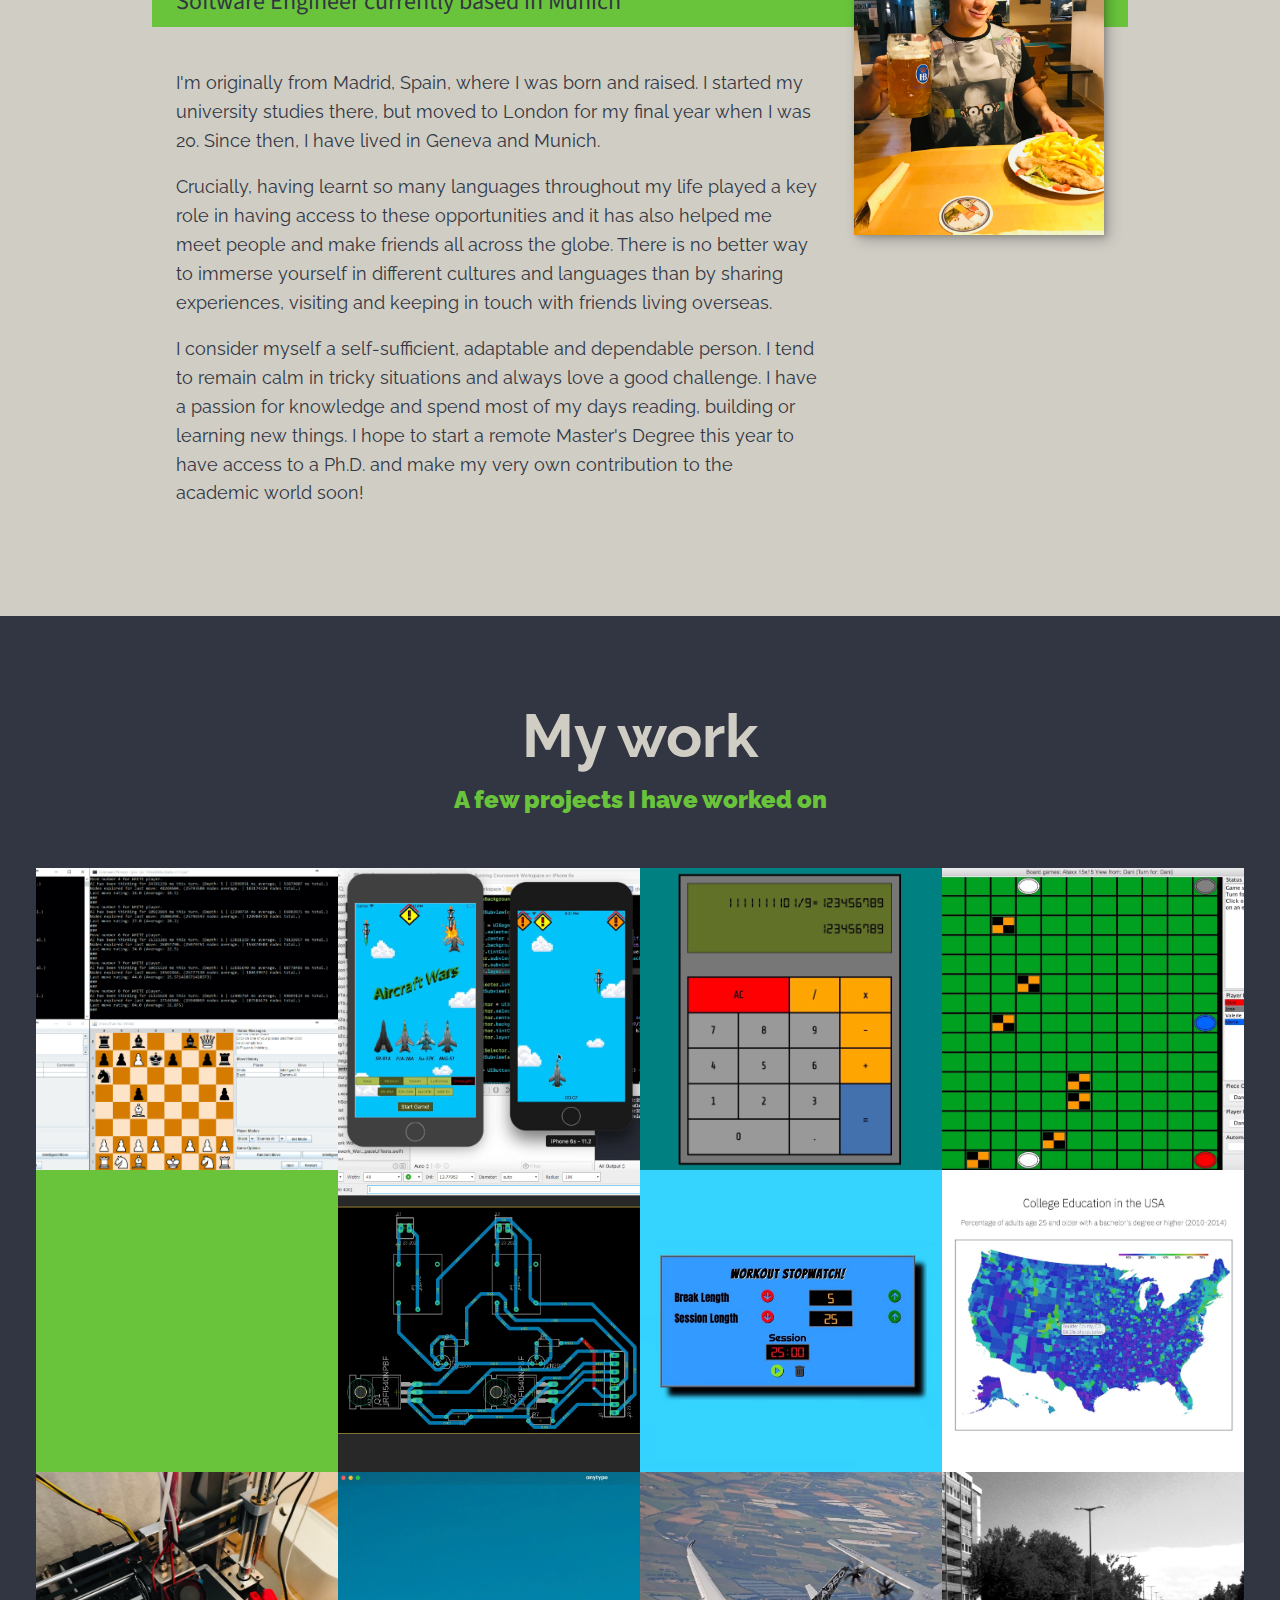
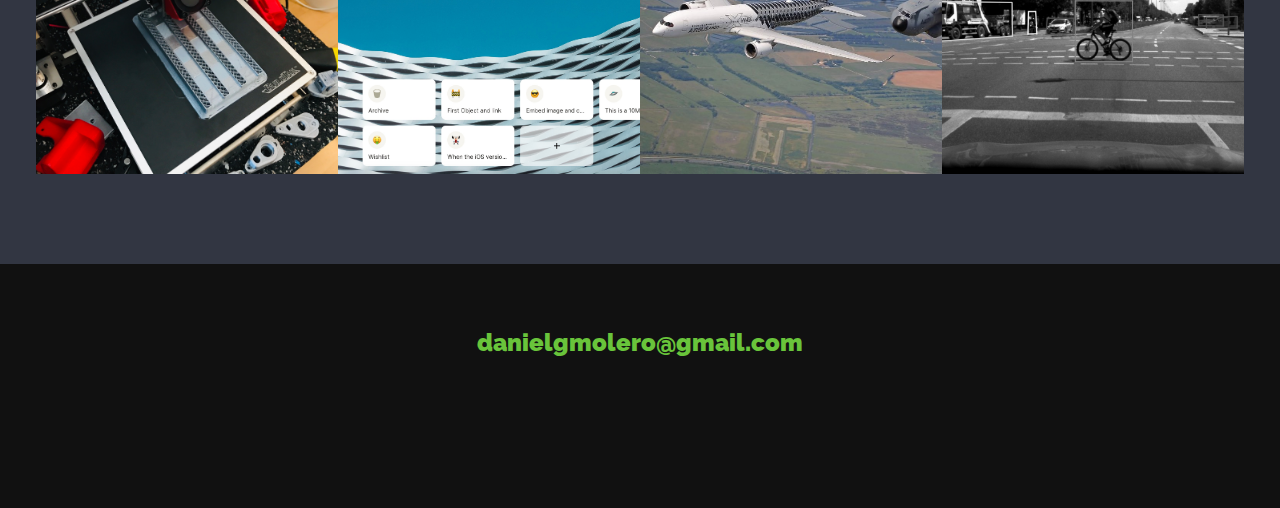
==== commit 792cf102: "Changed some subtitles" ====
--- a/index.html
+++ b/index.html
@@ -45,7 +45,7 @@
             Hi, I am <strong>Daniel</strong>
          </h1>
          <p class="section__subtitle section__subtitle--intro">Software Engineer</p>
-         <img src="img/daniel-01.jpg" alt="A picture of myself" class="intro__img">
+         <img src="img/daniel-header.jpg" alt="A picture of myself" class="intro__img">
       </section>
 
       <!-- My services -->
@@ -53,7 +53,7 @@
          <h2 class="section__title section__title--services">What I do</h2>
          <div class="services">
             <div class="service">
-               <h3>Full Stack Developer</h3>
+               <h3>Full Stack Development</h3>
                <p>I mostly worked on back-end development and enterprise applications throughout my career, but
                   a couple years ago, I decided to give front-end a chance and it has been an enjoyable ride
                   thus far. In particular, I have to thank <a href="http://freecodecamp.org/" class="external-link" target="_blank" rel="noreferrer noopener">FreeCodeCamp</a> for being such a
@@ -61,14 +61,14 @@
                </p>
             </div> <!-- Service -->
             <div class="service">
-               <h3>Automation and Testing</h3>
+               <h3>Automation & Testing</h3>
                <p>At work, I have created, maintained and deployed a variety of internal tools for task automation
                   and have been involved in software testing for almost 3 years. I am also currently helping test 
                   <a href="http://anytype.io/" class="external-link" target="_blank" rel="noreferrer noopener">AnyType</a> in
                   my free time, which is a really promising project currently in an early closed-alpha state.</p>
             </div> <!-- Service -->
             <div class="service">
-               <h3>DevOps</h3>
+               <h3>DevOps & Servers</h3>
                <p>I started tinkering with servers, networks and deploying apps and services during the second year
                   of my Bachelor's degree. Nowadays, I maintain 8 servers across Spain, France and Germany,
                   which I use for content delivery, storage, virtualisation and service hosting for myself, family and friends.
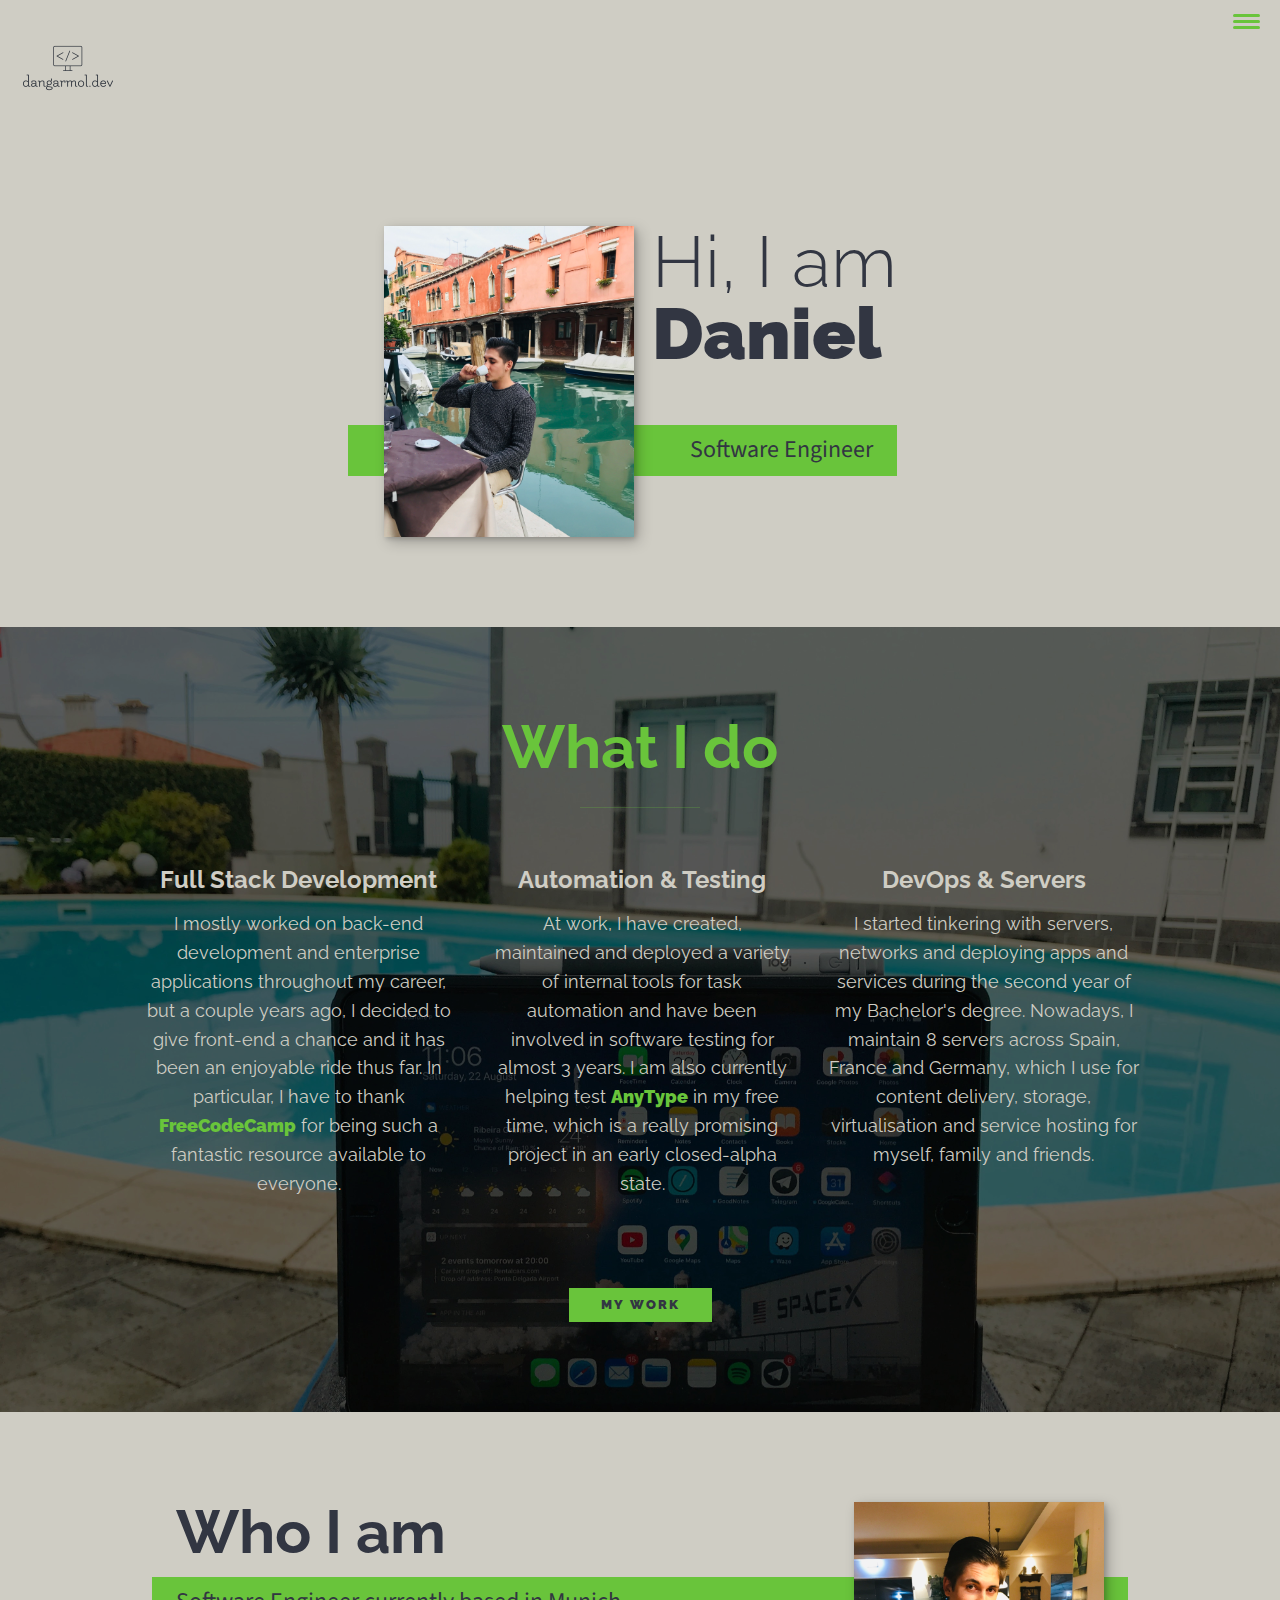
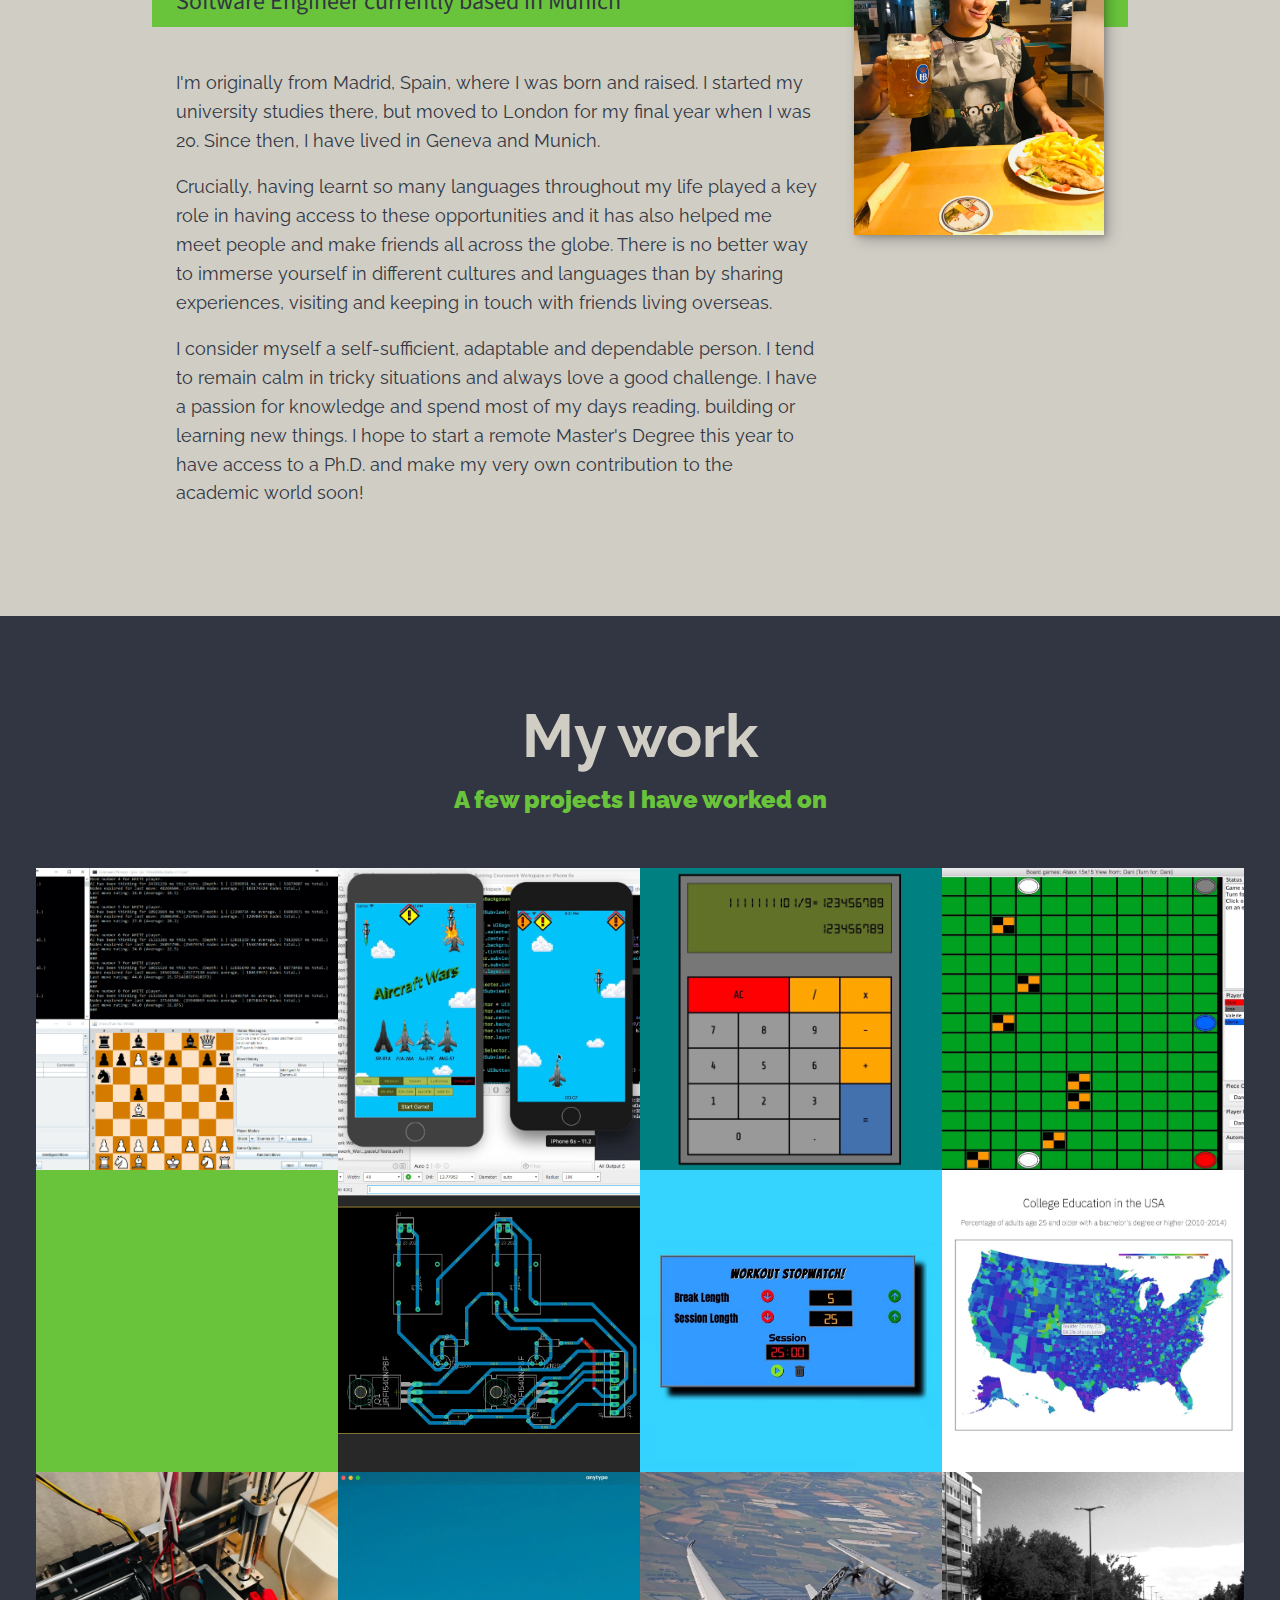
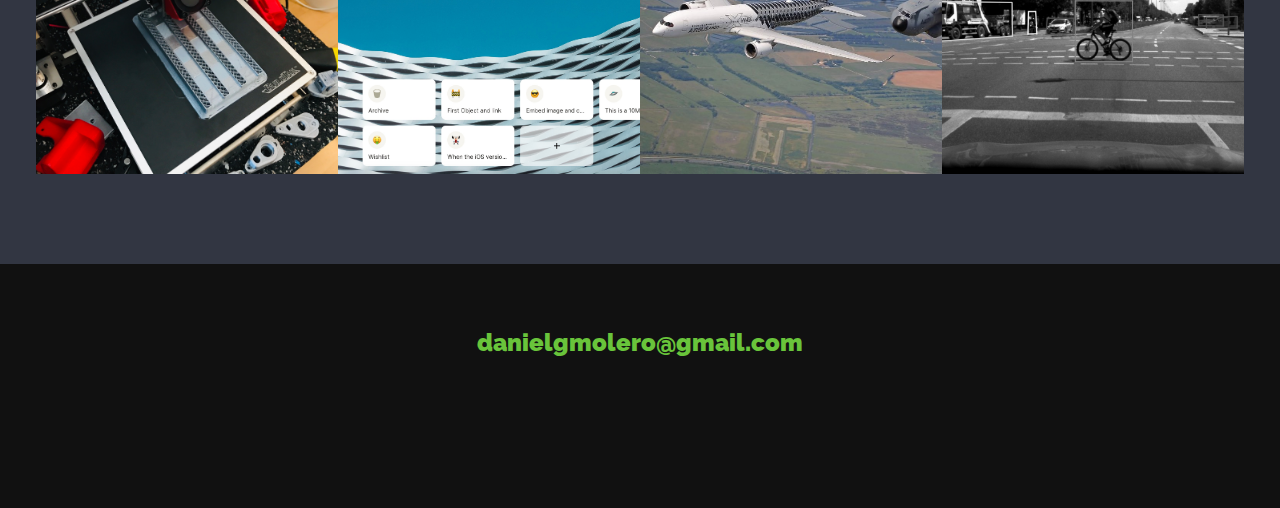
==== commit bfd32cef: "Corrected text" ====
--- a/index.html
+++ b/index.html
@@ -65,7 +65,7 @@
                <p>At work, I have created, maintained and deployed a variety of internal tools for task automation
                   and have been involved in software testing for almost 3 years. I am also currently helping test 
                   <a href="http://anytype.io/" class="external-link" target="_blank" rel="noreferrer noopener">AnyType</a> in
-                  my free time, which is a really promising project currently in an early closed-alpha state.</p>
+                  my free time, which is a really promising project in an early closed-alpha state.</p>
             </div> <!-- Service -->
             <div class="service">
                <h3>DevOps & Servers</h3>
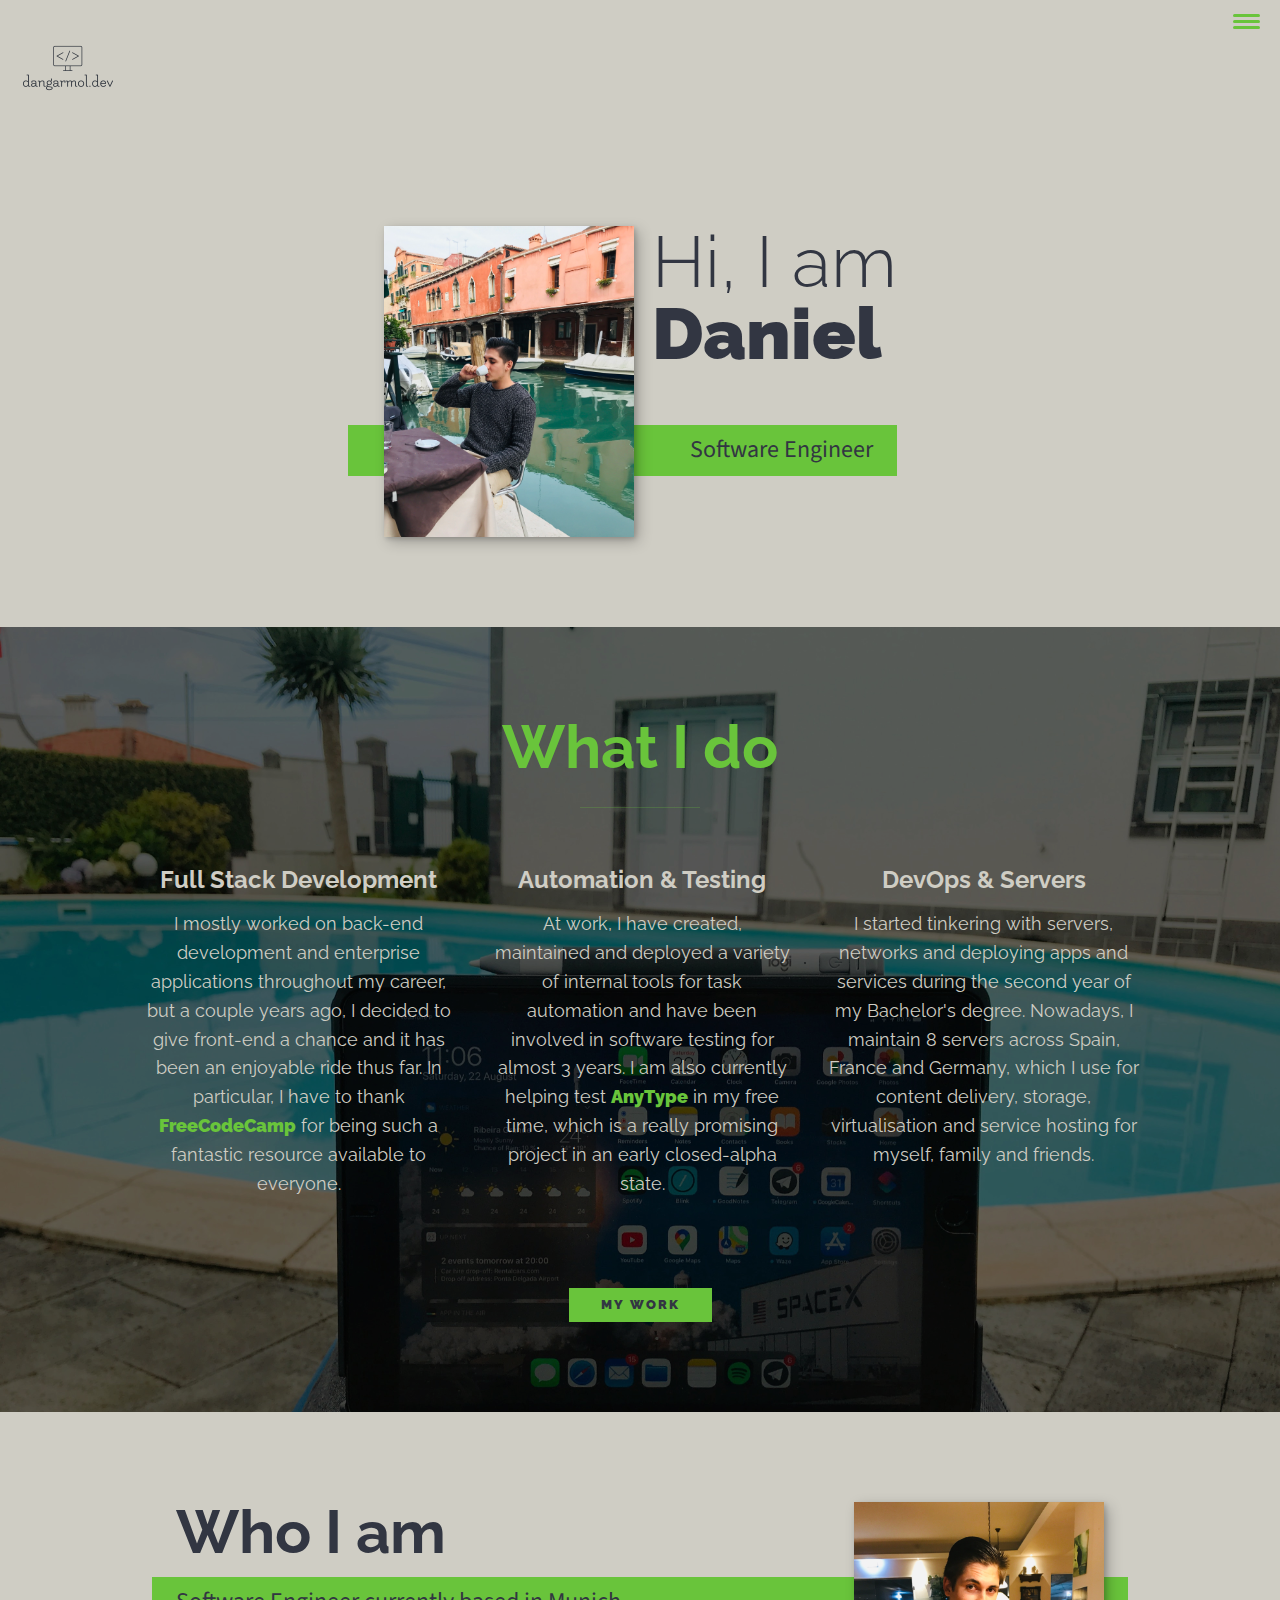
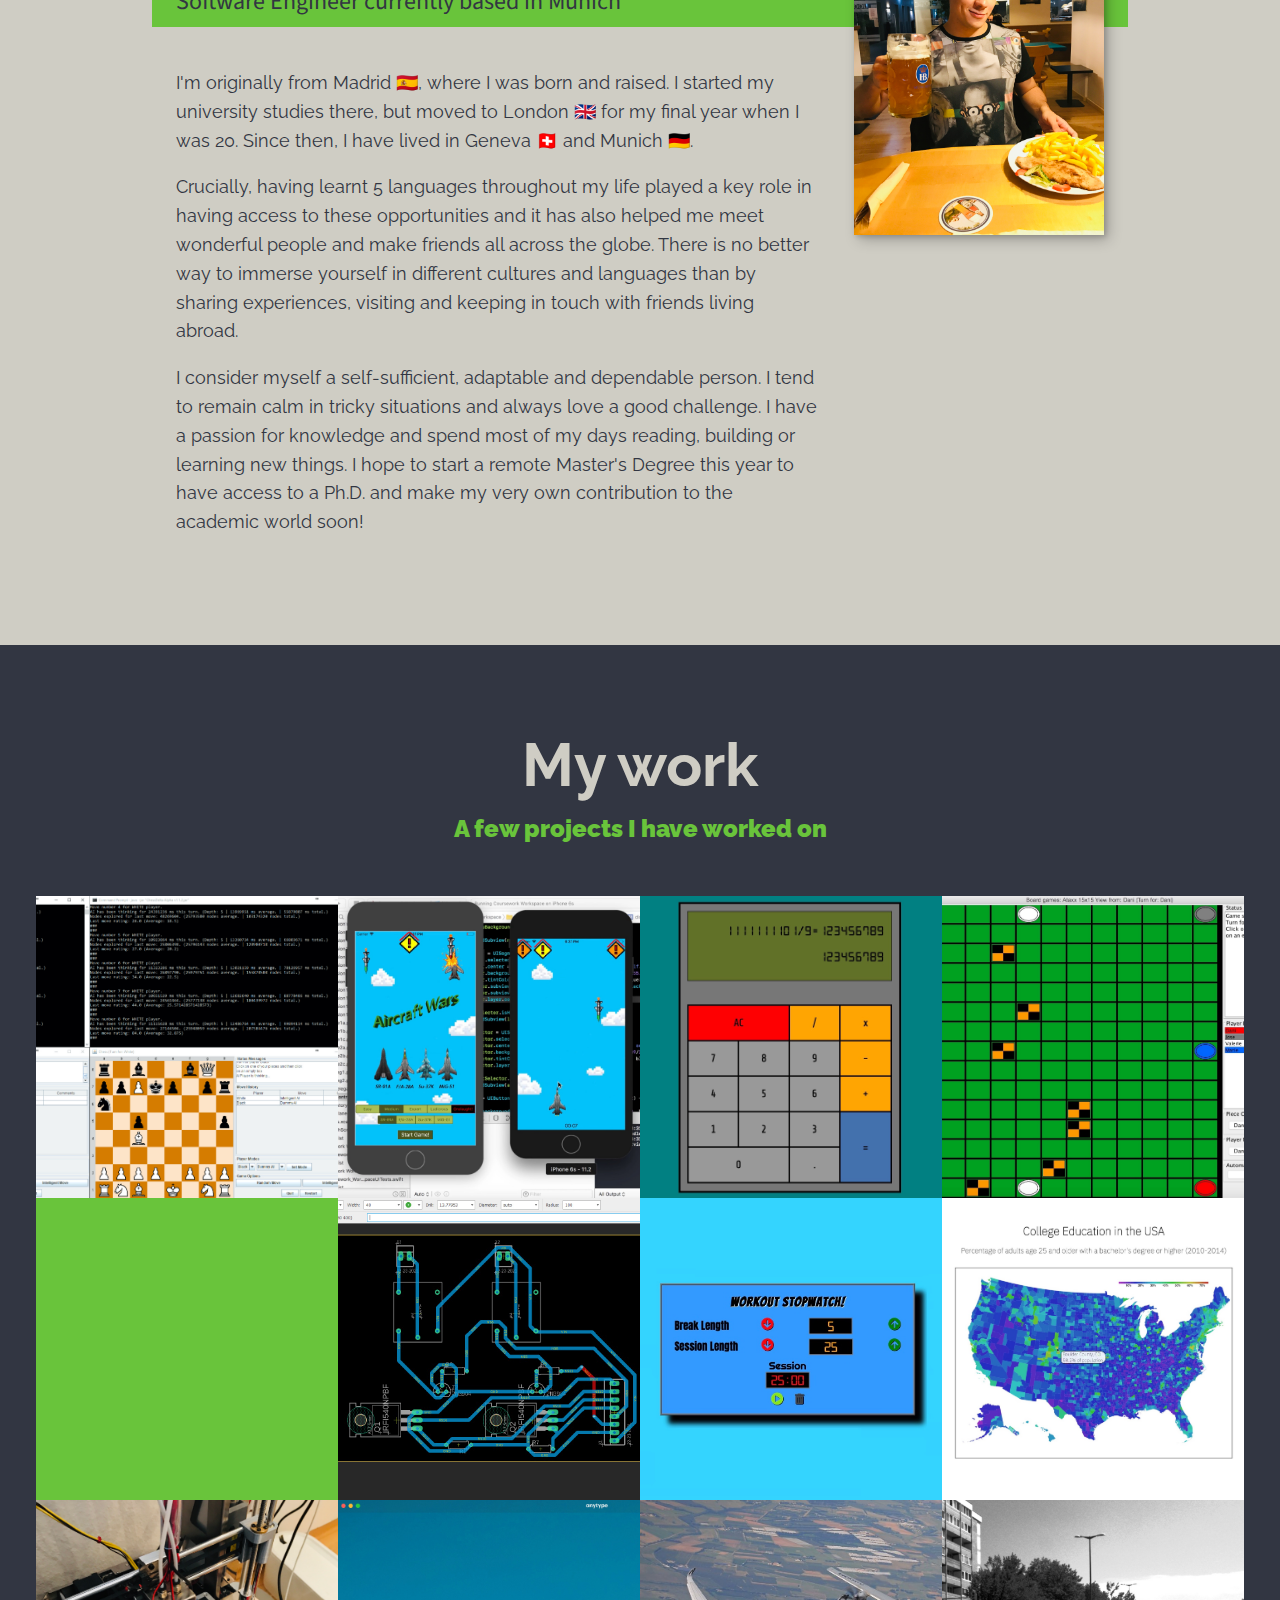
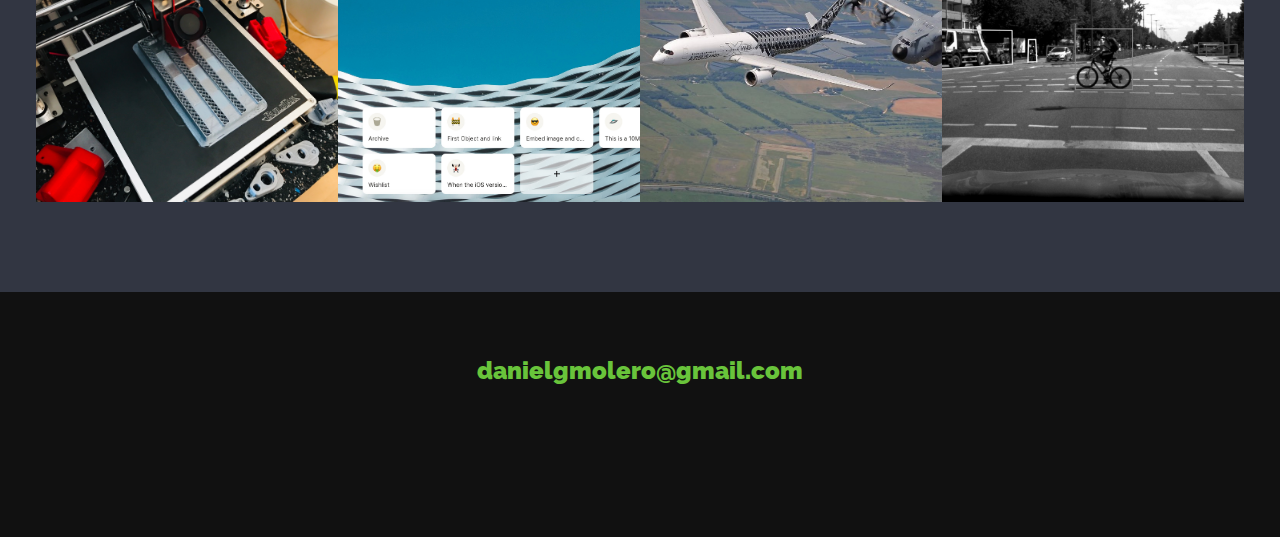
==== commit 5172cdba: "Added emojis and some minor corrections" ====
--- a/index.html
+++ b/index.html
@@ -86,13 +86,13 @@
 
          <div class="about-me__body">
             <p>
-               I'm originally from Madrid, Spain, where I was born and raised. I started my university studies there,
-               but moved to London for my final year when I was 20. Since then, I have lived in Geneva and Munich.
+               I'm originally from Madrid 🇪🇸, where I was born and raised. I started my university studies there,
+               but moved to London 🇬🇧 for my final year when I was 20. Since then, I have lived in Geneva 🇨🇭 and Munich 🇩🇪.
             </p>
             <p>
-               Crucially, having learnt so many languages throughout my life played a key role in having access to these opportunities
-               and it has also helped me meet people and make friends all across the globe. There is no better way to immerse yourself in
-               different cultures and languages than by sharing experiences, visiting and keeping in touch with friends living overseas.
+               Crucially, having learnt 5 languages throughout my life played a key role in having access to these opportunities
+               and it has also helped me meet wonderful people and make friends all across the globe. There is no better way to immerse yourself in
+               different cultures and languages than by sharing experiences, visiting and keeping in touch with friends living abroad.
             </p>
             <p>
                I consider myself a self-sufficient, adaptable and dependable person. I tend to remain calm in tricky situations and always love a good
--- a/css/style.css
+++ b/css/style.css
@@ -479,6 +479,16 @@
 
 /* Individual portfolio item styles */
 
+/* This makes a shadow that fits transparent images, such as .png files */
+.portfolio-item-icon {
+   -webkit-filter: drop-shadow(5px 5px 5px #222);
+   filter: drop-shadow(5px 5px 5px #222);
+   grid-area: img;
+   min-width: 250px;
+   position: relative;
+   z-index: 2;
+}
+
 .portfolio-item-individual {
    padding: 0 2em 2em;
    max-width: 1000px;
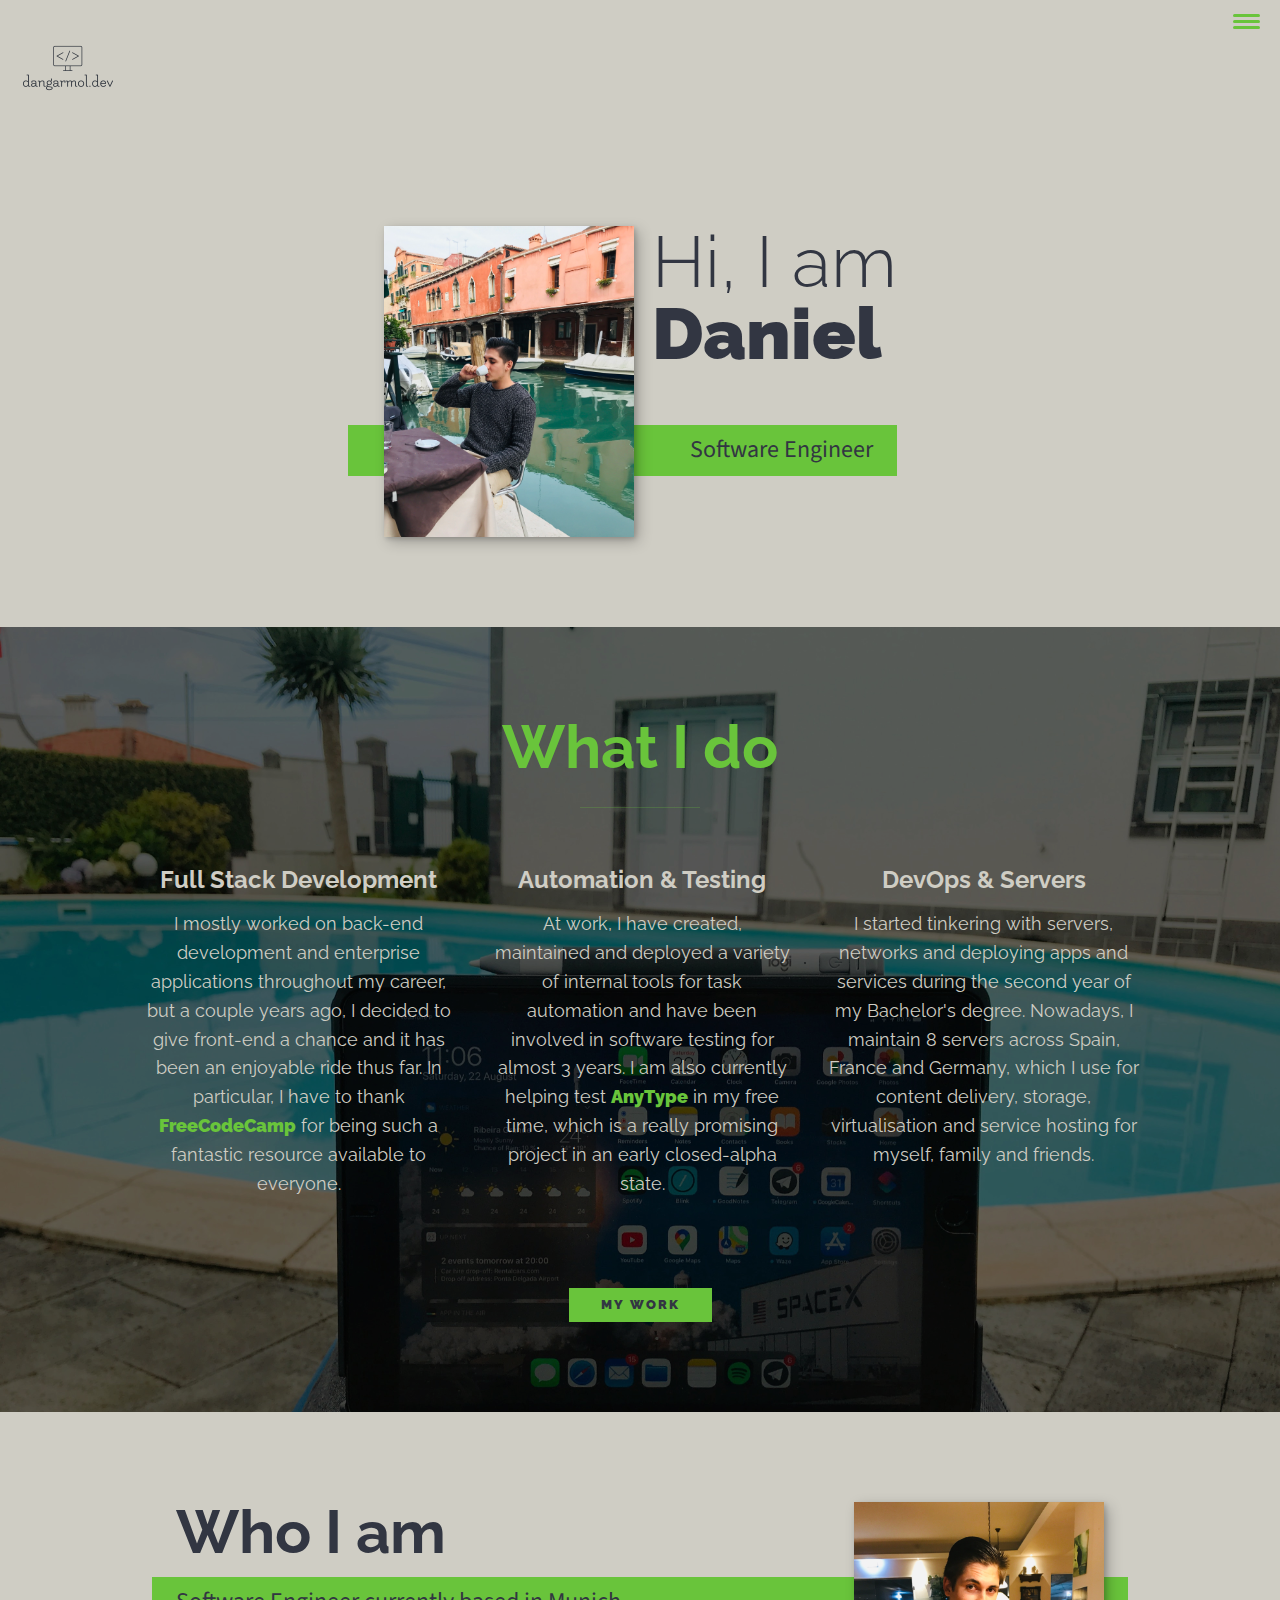
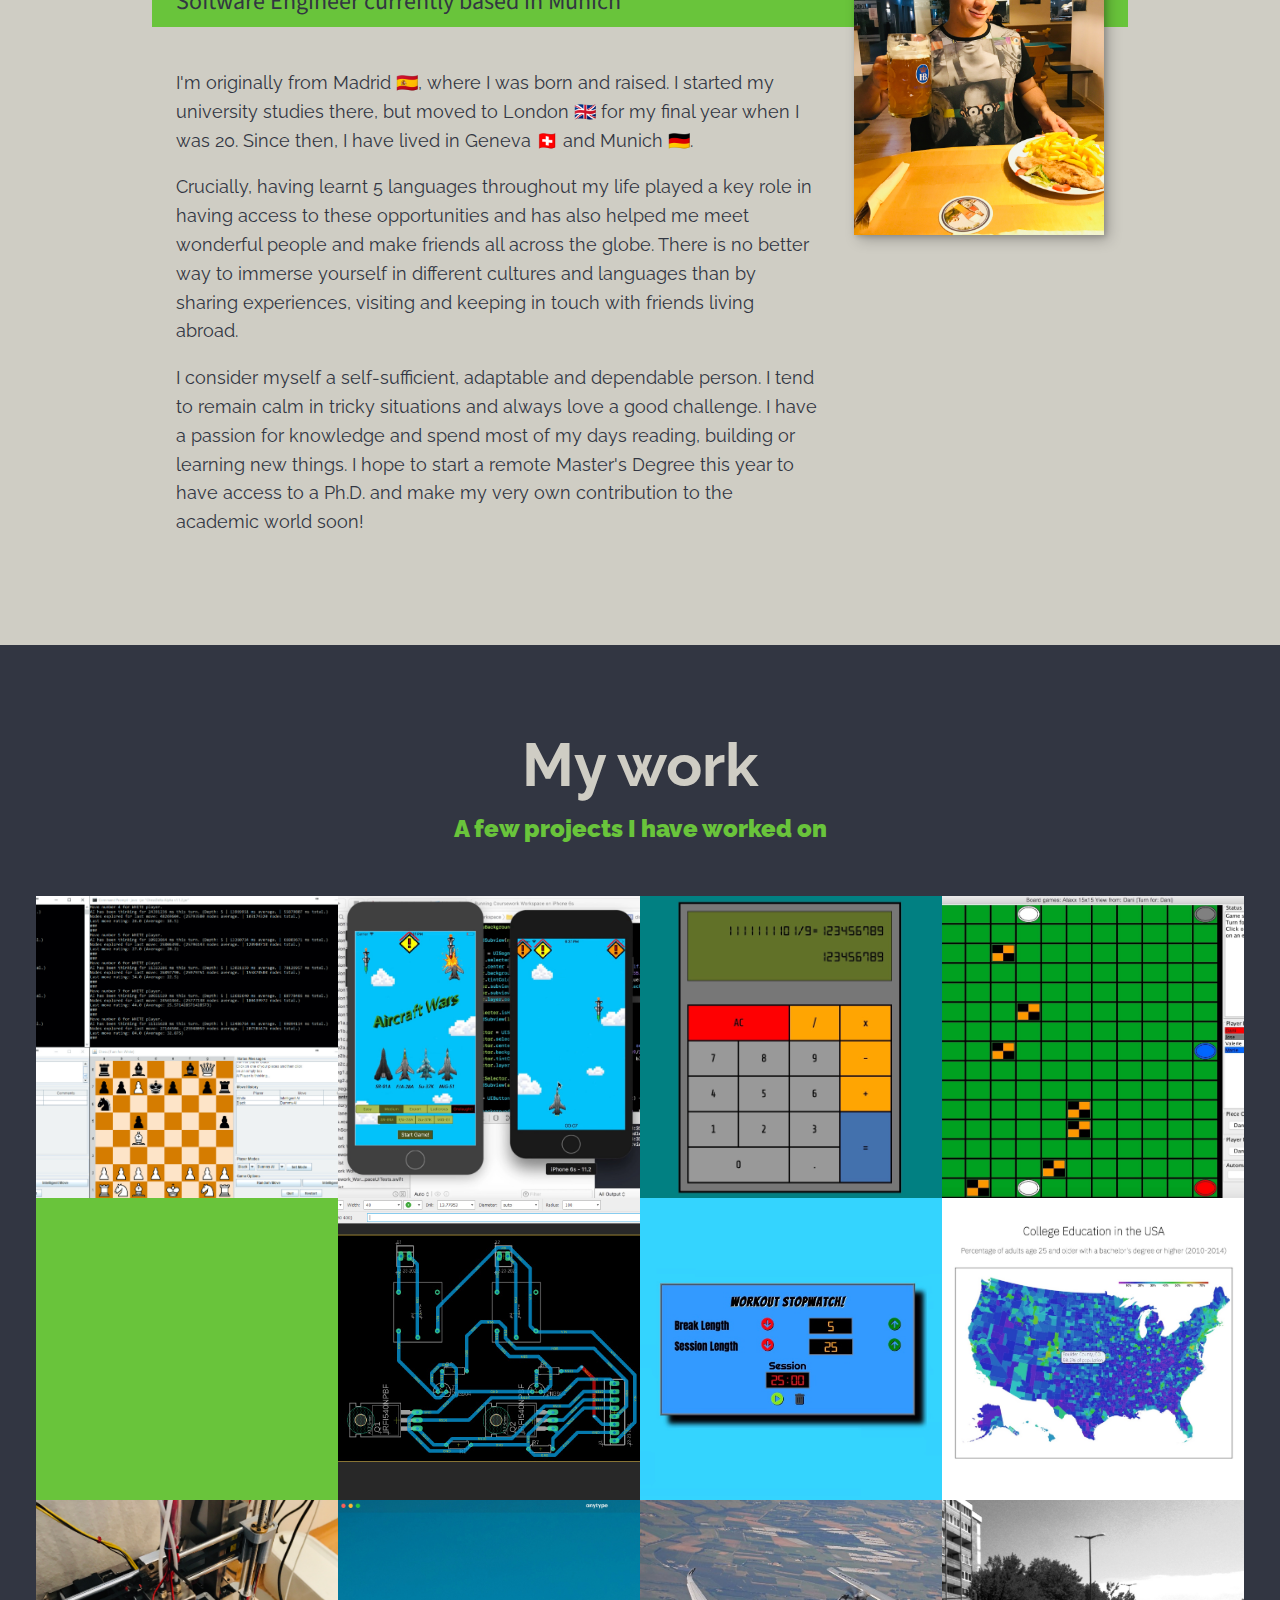
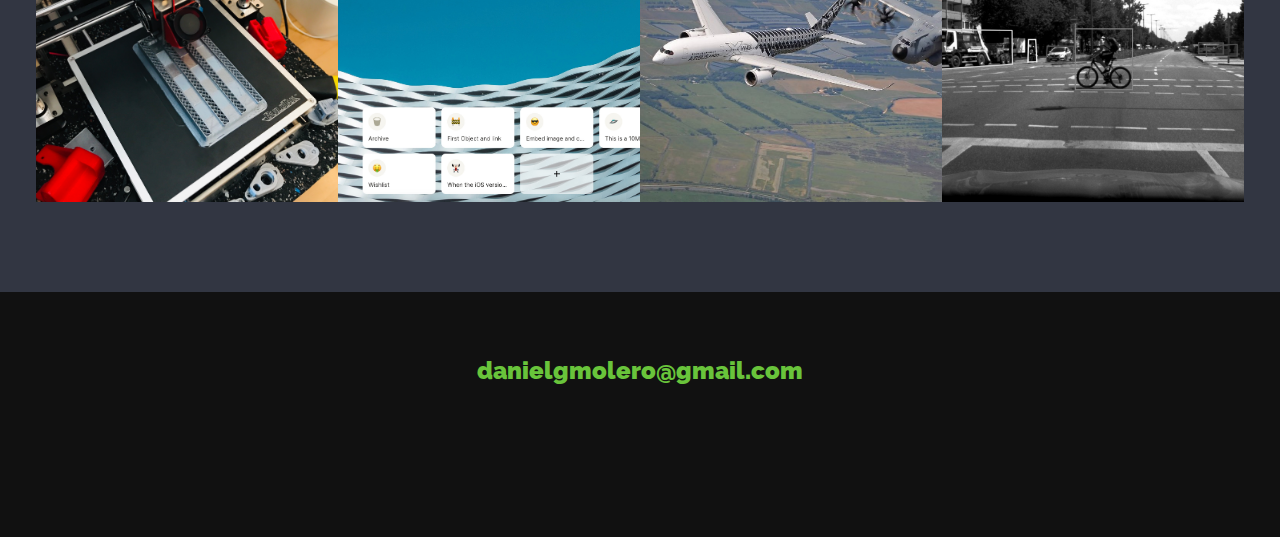
==== commit 23ecd950: "Corrected biography" ====
--- a/index.html
+++ b/index.html
@@ -91,7 +91,7 @@
             </p>
             <p>
                Crucially, having learnt 5 languages throughout my life played a key role in having access to these opportunities
-               and it has also helped me meet wonderful people and make friends all across the globe. There is no better way to immerse yourself in
+               and has also helped me meet wonderful people and make friends all across the globe. There is no better way to immerse yourself in
                different cultures and languages than by sharing experiences, visiting and keeping in touch with friends living abroad.
             </p>
             <p>
